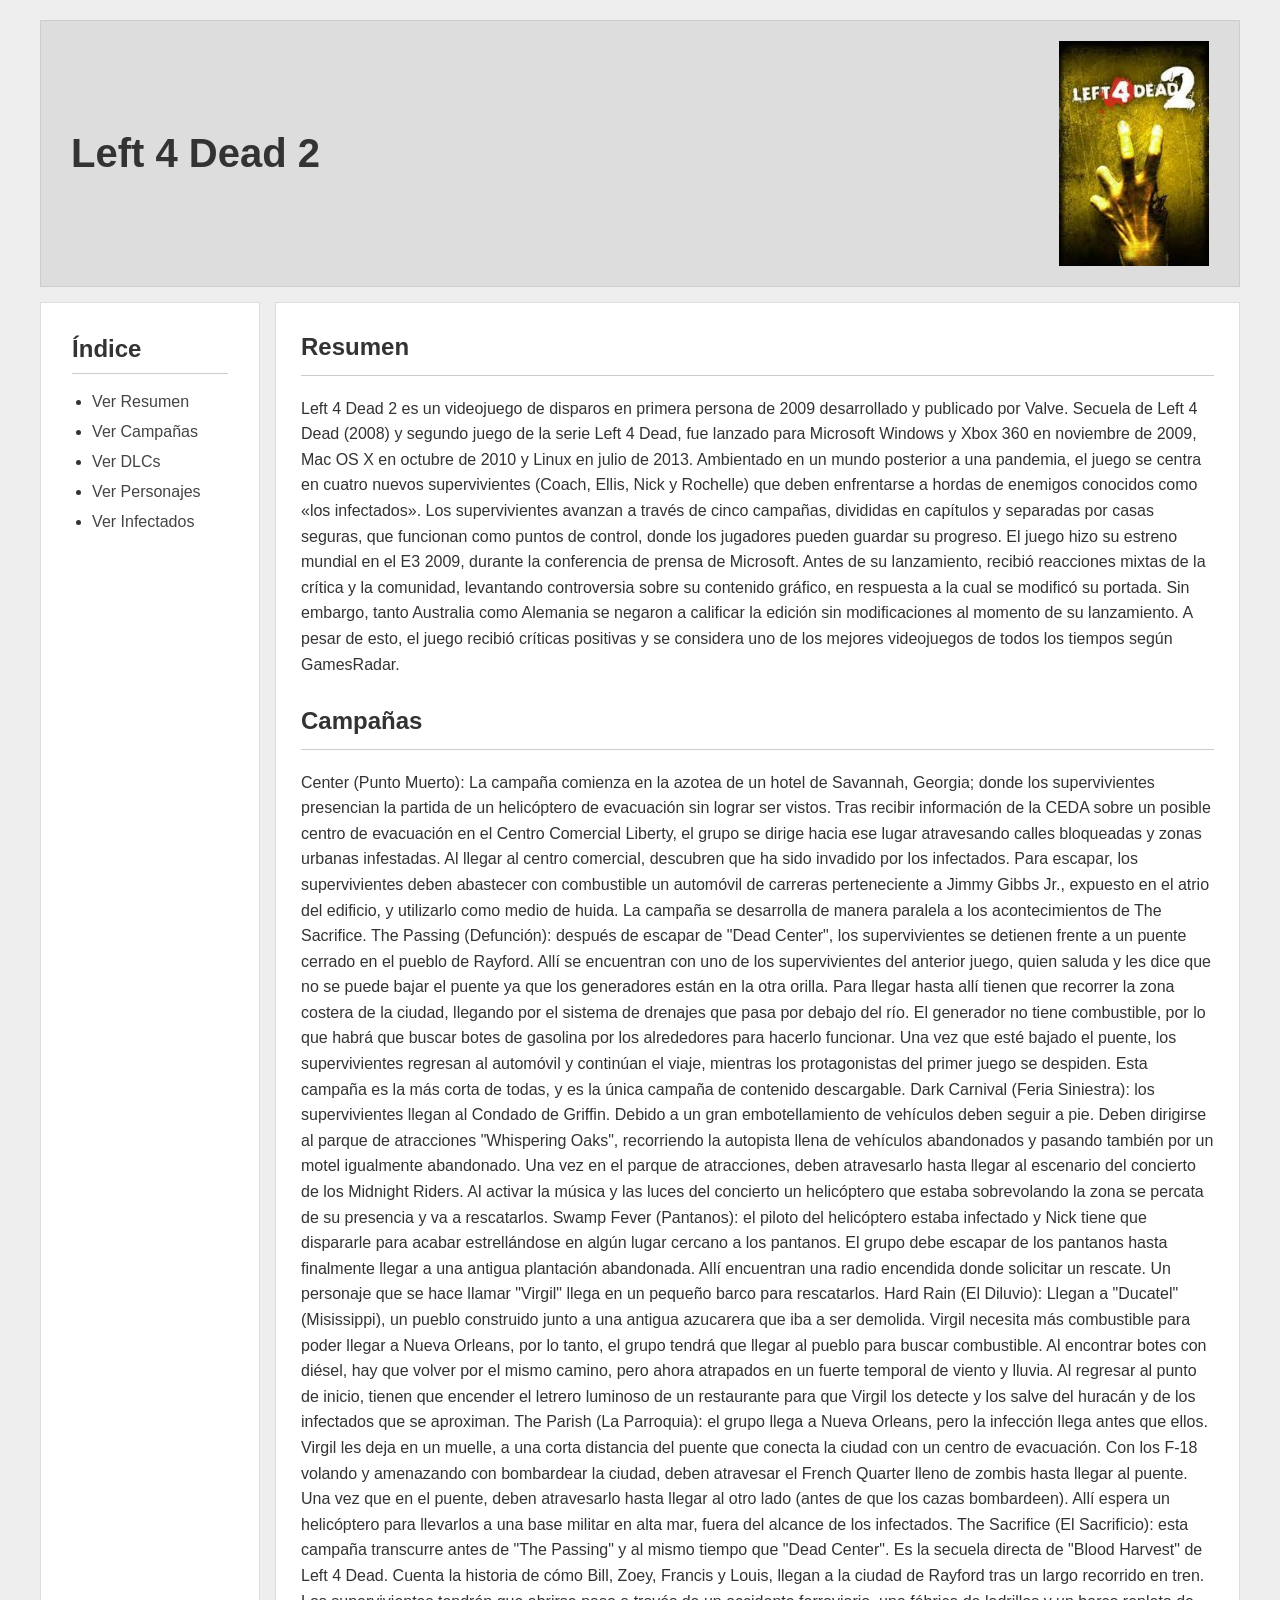
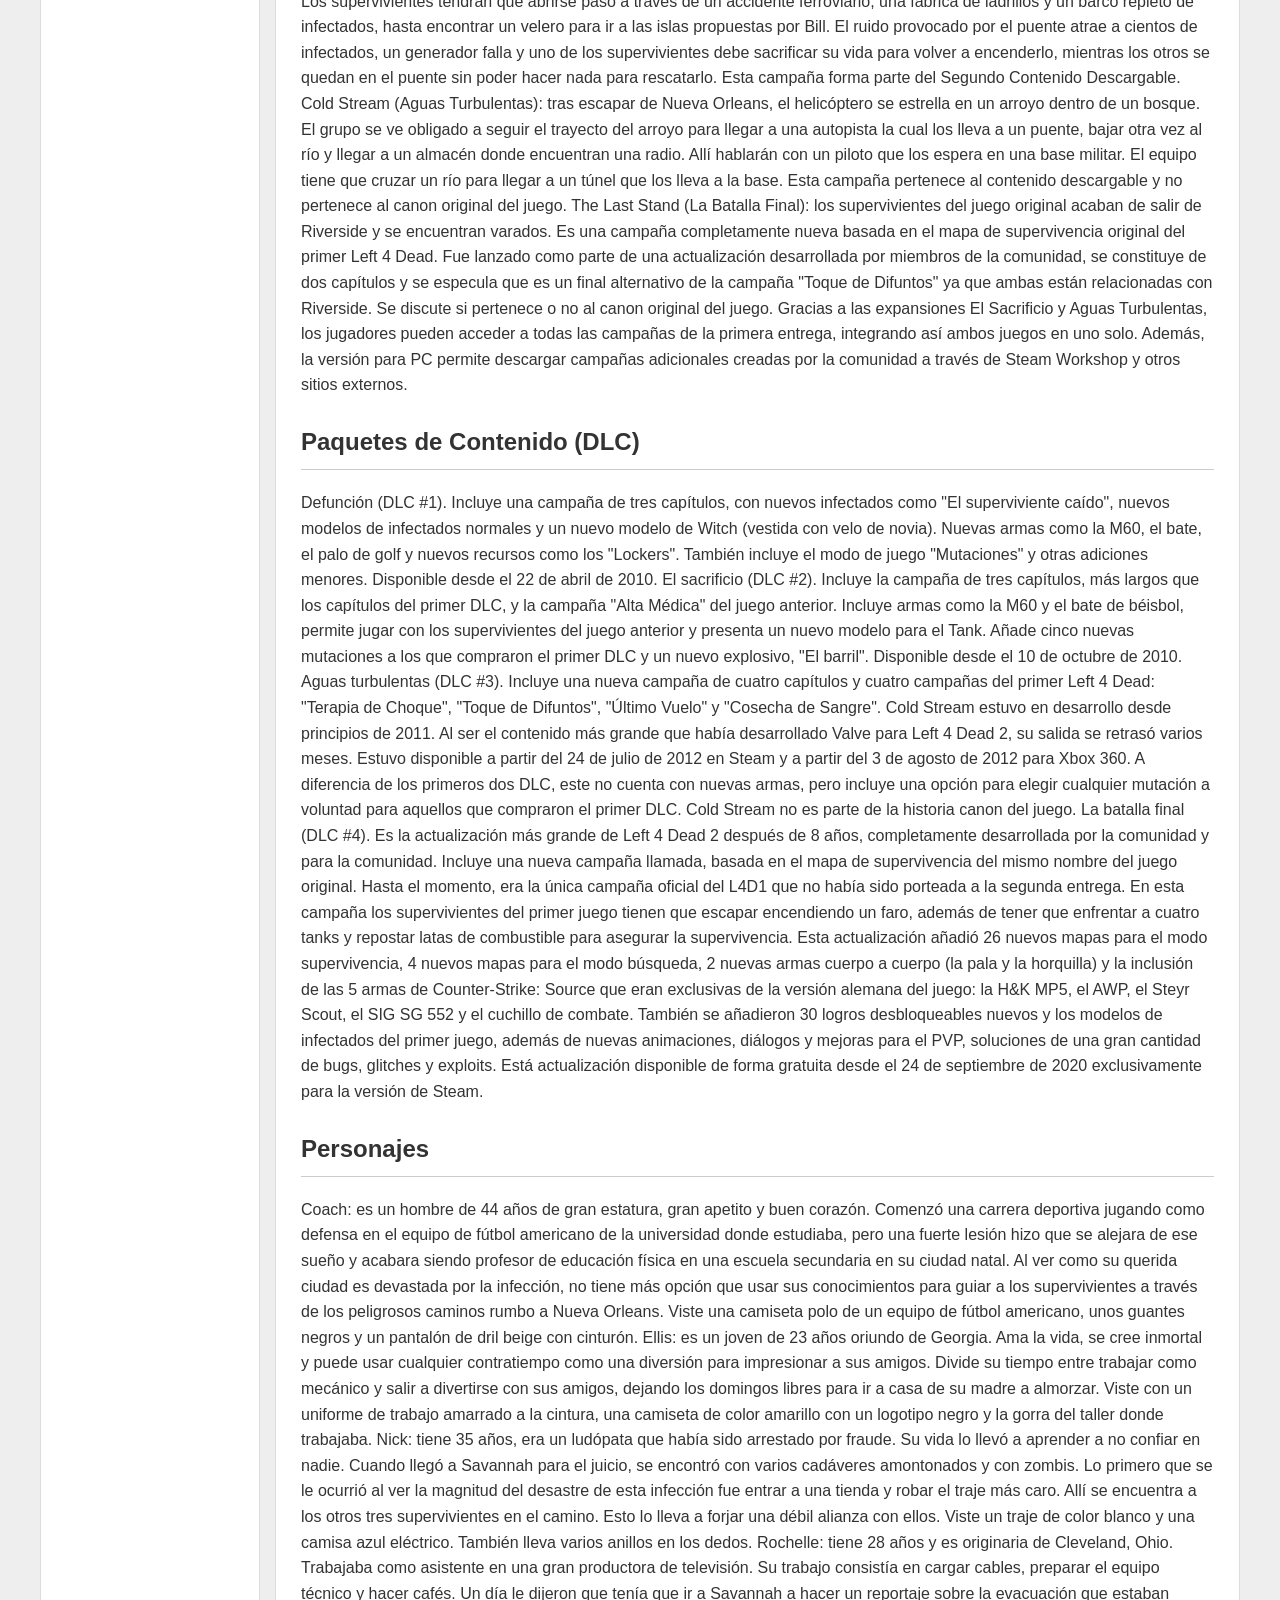
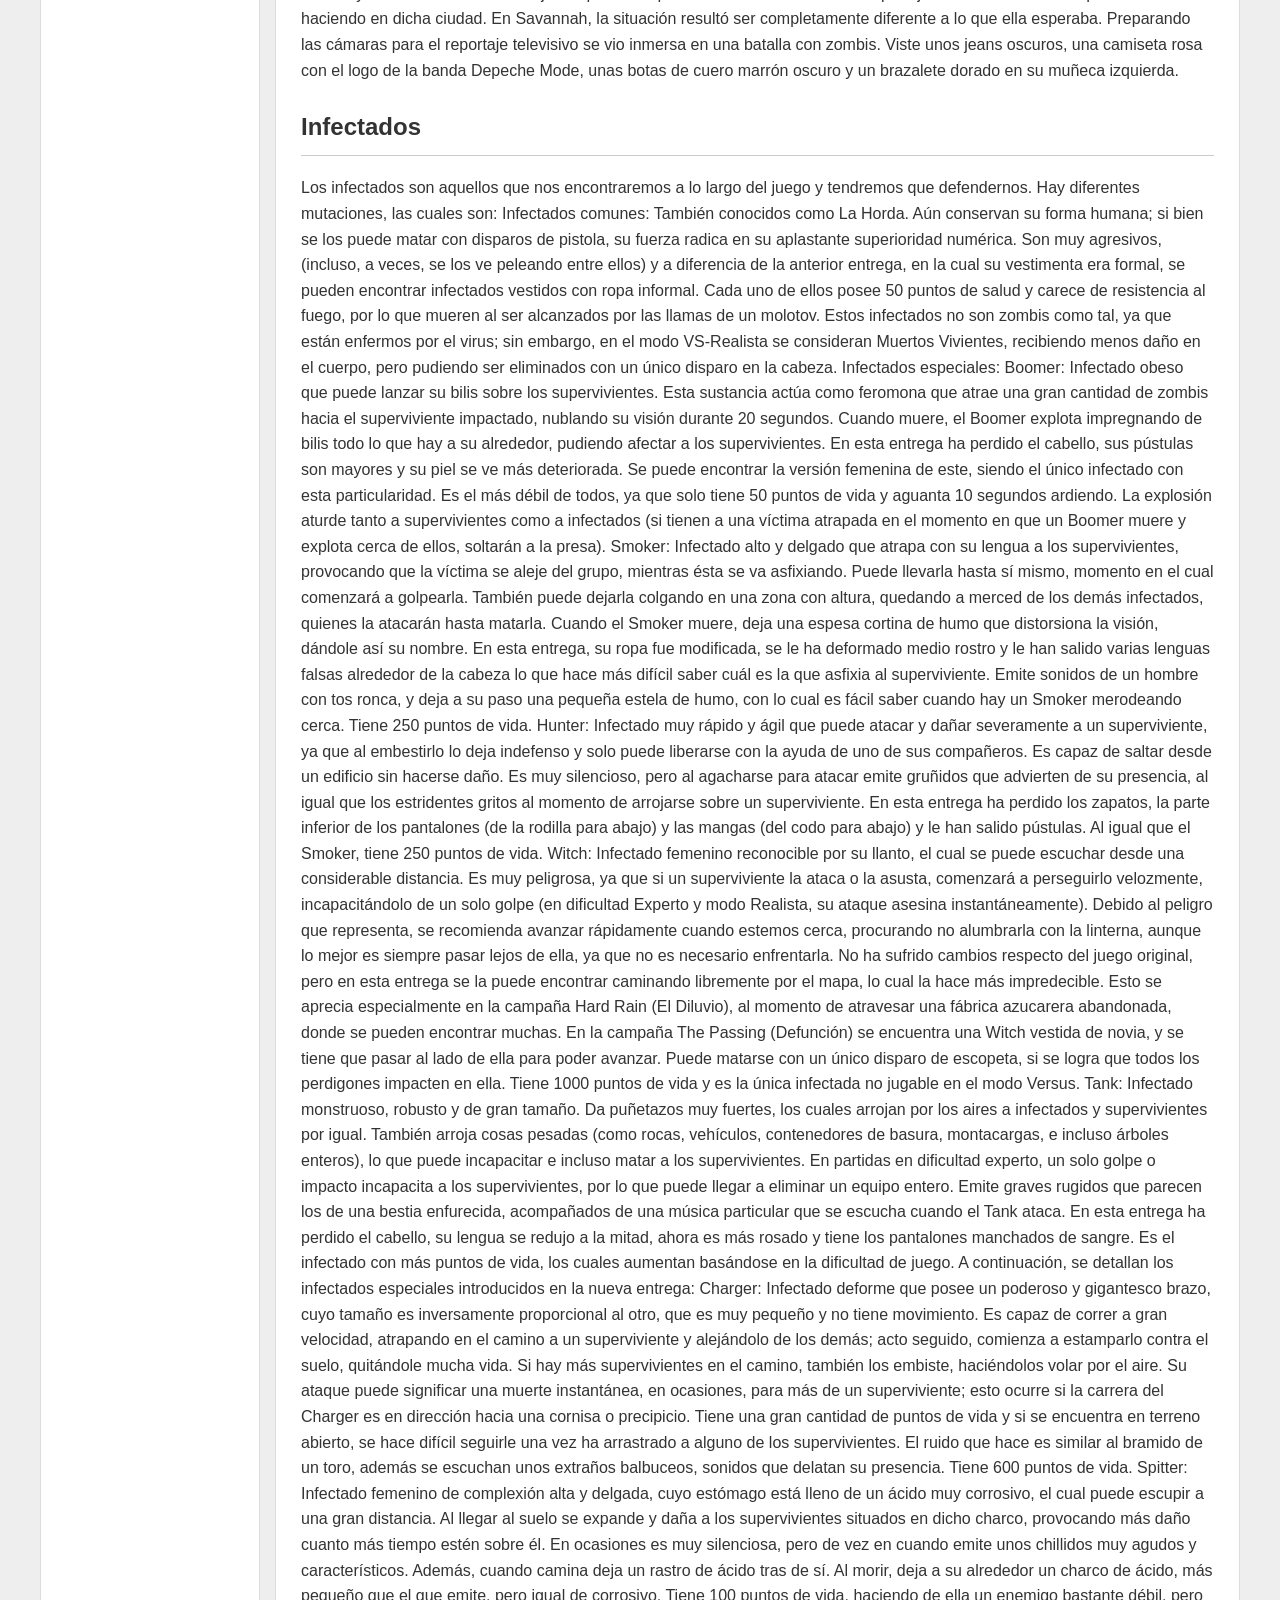
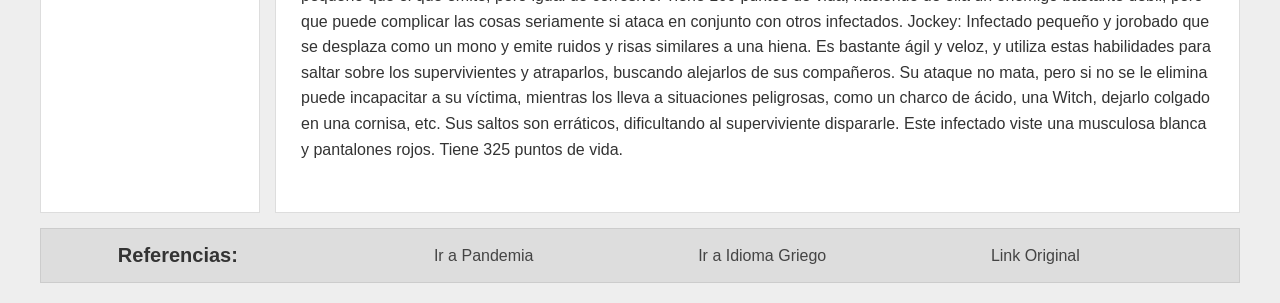
==== index.html @ ffda8390 "Correción de colores del fondo y la estructura de las carpetas según la devolucion" ====
<!DOCTYPE html>

<head>
    <meta charset="UTF-8">
    <meta name="viewport" content="width=device-width, initial-scale=1.0">
    <title>Left 4 Dead 2</title>
    <link rel="stylesheet" href="./style.css">
</head>

<body>

    <div class="contenedor-wiki">

        <header>
            <h1>Left 4 Dead 2</h1>
            <img src="./img/ld2.jpg" class="imagen" alt="Logo de Left 4 Dead 2">
        </header>

        <aside>
            <h2>Índice</h2>

            <ul>
                <li><a href="#resumen">Ver Resumen</a></li>
                <li><a href="#campañas">Ver Campañas</a></li>
                <li><a href="#DLCs">Ver DLCs</a></li>
                <li><a href="#personajes">Ver Personajes</a></li>
                <li><a href="#infectados">Ver Infectados</a></li>
            </ul>
        </aside>

        <main>

            <h2 id="resumen">Resumen</h2>

            <p>
                Left 4 Dead 2 es un videojuego de disparos en primera persona de 2009 desarrollado y publicado por Valve.
                Secuela de Left 4 Dead (2008) y segundo juego de la serie Left 4 Dead, fue lanzado para Microsoft
                Windows y Xbox 360 en noviembre de 2009, Mac OS X en octubre de 2010 y Linux en julio de 2013.
                Ambientado en un mundo posterior a una pandemia, el juego se centra en cuatro nuevos supervivientes
                (Coach, Ellis, Nick y Rochelle) que deben enfrentarse a hordas de enemigos conocidos como «los
                infectados». Los supervivientes avanzan a través de cinco campañas, divididas en capítulos y separadas
                por casas seguras, que funcionan como puntos de control, donde los jugadores pueden guardar su progreso.
                El juego hizo su estreno mundial en el E3 2009, durante la conferencia de prensa de Microsoft. Antes de
                su lanzamiento, recibió reacciones mixtas de la crítica y la comunidad, levantando controversia sobre su
                contenido gráfico, en respuesta a la cual se modificó su portada. Sin embargo, tanto Australia como
                Alemania se negaron a calificar la edición sin modificaciones al momento de su lanzamiento. A pesar de
                esto, el juego recibió críticas positivas y se considera uno de los mejores videojuegos de todos los
                tiempos según GamesRadar.
            </p>

            <h2 id="campañas">Campañas</h2>

            <p>
                Center (Punto Muerto): La campaña comienza en la azotea de un hotel de Savannah, Georgia; donde los
                supervivientes presencian la partida de un helicóptero de evacuación sin lograr ser vistos. Tras recibir
                información de la CEDA sobre un posible centro de evacuación en el Centro Comercial Liberty, el grupo se
                dirige hacia ese lugar atravesando calles bloqueadas y zonas urbanas infestadas. Al llegar al centro
                comercial, descubren que ha sido invadido por los infectados. Para escapar, los supervivientes deben
                abastecer con combustible un automóvil de carreras perteneciente a Jimmy Gibbs Jr., expuesto en el atrio
                del edificio, y utilizarlo como medio de huida. La campaña se desarrolla de manera paralela a los
                acontecimientos de The Sacrifice.

                The Passing (Defunción): después de escapar de "Dead Center", los supervivientes se detienen frente a un
                puente cerrado en el pueblo de Rayford. Allí se encuentran con uno de los supervivientes del anterior
                juego, quien saluda y les dice que no se puede bajar el puente ya que los generadores están en la otra
                orilla. Para llegar hasta allí tienen que recorrer la zona costera de la ciudad, llegando por el sistema
                de drenajes que pasa por debajo del río. El generador no tiene combustible, por lo que habrá que buscar
                botes de gasolina por los alrededores para hacerlo funcionar. Una vez que esté bajado el puente, los
                supervivientes regresan al automóvil y continúan el viaje, mientras los protagonistas del primer juego se
                despiden. Esta campaña es la más corta de todas, y es la única campaña de contenido descargable.

                Dark Carnival (Feria Siniestra): los supervivientes llegan al Condado de Griffin. Debido a un gran
                embotellamiento de vehículos deben seguir a pie. Deben dirigirse al parque de atracciones "Whispering
                Oaks", recorriendo la autopista llena de vehículos abandonados y pasando también por un motel igualmente
                abandonado. Una vez en el parque de atracciones, deben atravesarlo hasta llegar al escenario del
                concierto de los Midnight Riders. Al activar la música y las luces del concierto un helicóptero que estaba
                sobrevolando la zona se percata de su presencia y va a rescatarlos.

                Swamp Fever (Pantanos): el piloto del helicóptero estaba infectado y Nick tiene que dispararle para
                acabar estrellándose en algún lugar cercano a los pantanos. El grupo debe escapar de los pantanos hasta
                finalmente llegar a una antigua plantación abandonada. Allí encuentran una radio encendida donde solicitar
                un rescate. Un personaje que se hace llamar "Virgil" llega en un pequeño barco para rescatarlos.

                Hard Rain (El Diluvio): Llegan a "Ducatel" (Misissippi), un pueblo construido junto a una antigua
                azucarera que iba a ser demolida. Virgil necesita más combustible para poder llegar a Nueva Orleans,
                por lo tanto, el grupo tendrá que llegar al pueblo para buscar combustible. Al encontrar botes con diésel,
                hay que volver por el mismo camino, pero ahora atrapados en un fuerte temporal de viento y lluvia. Al
                regresar al punto de inicio, tienen que encender el letrero luminoso de un restaurante para que Virgil los
                detecte y los salve del huracán y de los infectados que se aproximan.

                The Parish (La Parroquia): el grupo llega a Nueva Orleans, pero la infección llega antes que ellos.
                Virgil les deja en un muelle, a una corta distancia del puente que conecta la ciudad con un centro de
                evacuación. Con los F-18 volando y amenazando con bombardear la ciudad, deben atravesar el French Quarter
                lleno de zombis hasta llegar al puente. Una vez que en el puente, deben atravesarlo hasta llegar al otro
                lado (antes de que los cazas bombardeen). Allí espera un helicóptero para llevarlos a una base militar en
                alta mar, fuera del alcance de los infectados.

                The Sacrifice (El Sacrificio): esta campaña transcurre antes de "The Passing" y al mismo tiempo que
                "Dead Center". Es la secuela directa de "Blood Harvest" de Left 4 Dead. Cuenta la historia de cómo Bill,
                Zoey, Francis y Louis, llegan a la ciudad de Rayford tras un largo recorrido en tren. Los supervivientes
                tendrán que abrirse paso a través de un accidente ferroviario, una fábrica de ladrillos y un barco repleto
                de infectados, hasta encontrar un velero para ir a las islas propuestas por Bill. El ruido provocado por
                el puente atrae a cientos de infectados, un generador falla y uno de los supervivientes debe sacrificar su
                vida para volver a encenderlo, mientras los otros se quedan en el puente sin poder hacer nada para
                rescatarlo. Esta campaña forma parte del Segundo Contenido Descargable.

                Cold Stream (Aguas Turbulentas): tras escapar de Nueva Orleans, el helicóptero se estrella en un arroyo
                dentro de un bosque. El grupo se ve obligado a seguir el trayecto del arroyo para llegar a una autopista
                la cual los lleva a un puente, bajar otra vez al río y llegar a un almacén donde encuentran una radio.
                Allí hablarán con un piloto que los espera en una base militar. El equipo tiene que cruzar un río para
                llegar a un túnel que los lleva a la base. Esta campaña pertenece al contenido descargable y no pertenece
                al canon original del juego.

                The Last Stand (La Batalla Final): los supervivientes del juego original acaban de salir de Riverside y
                se encuentran varados. Es una campaña completamente nueva basada en el mapa de supervivencia original del
                primer Left 4 Dead. Fue lanzado como parte de una actualización desarrollada por miembros de la comunidad,
                se constituye de dos capítulos y se especula que es un final alternativo de la campaña "Toque de Difuntos"
                ya que ambas están relacionadas con Riverside. Se discute si pertenece o no al canon original del juego.

                Gracias a las expansiones El Sacrificio y Aguas Turbulentas, los jugadores pueden acceder a todas las
                campañas de la primera entrega, integrando así ambos juegos en uno solo. Además, la versión para PC
                permite descargar campañas adicionales creadas por la comunidad a través de Steam Workshop y otros sitios
                externos.
            </p>

            <h2 id="DLCs">Paquetes de Contenido (DLC)</h2>

            <p>
                Defunción (DLC #1). Incluye una campaña de tres capítulos, con nuevos infectados como "El superviviente
                caído", nuevos modelos de infectados normales y un nuevo modelo de Witch (vestida con velo de novia).
                Nuevas armas como la M60, el bate, el palo de golf y nuevos recursos como los "Lockers". También incluye
                el modo de juego "Mutaciones" y otras adiciones menores. Disponible desde el 22 de abril de 2010.

                El sacrificio (DLC #2). Incluye la campaña de tres capítulos, más largos que los capítulos del primer
                DLC, y la campaña "Alta Médica" del juego anterior. Incluye armas como la M60 y el bate de béisbol,
                permite jugar con los supervivientes del juego anterior y presenta un nuevo modelo para el Tank. Añade
                cinco nuevas mutaciones a los que compraron el primer DLC y un nuevo explosivo, "El barril". Disponible
                desde el 10 de octubre de 2010.

                Aguas turbulentas (DLC #3). Incluye una nueva campaña de cuatro capítulos y cuatro campañas del primer
                Left 4 Dead: "Terapia de Choque", "Toque de Difuntos", "Último Vuelo" y "Cosecha de Sangre". Cold Stream
                estuvo en desarrollo desde principios de 2011. Al ser el contenido más grande que había desarrollado
                Valve para Left 4 Dead 2, su salida se retrasó varios meses. Estuvo disponible a partir del 24 de julio
                de 2012 en Steam y a partir del 3 de agosto de 2012 para Xbox 360. A diferencia de los primeros dos DLC,
                este no cuenta con nuevas armas, pero incluye una opción para elegir cualquier mutación a voluntad para
                aquellos que compraron el primer DLC. Cold Stream no es parte de la historia canon del juego.

                La batalla final (DLC #4). Es la actualización más grande de Left 4 Dead 2 después de 8 años,
                completamente desarrollada por la comunidad y para la comunidad. Incluye una nueva campaña llamada,
                basada en el mapa de supervivencia del mismo nombre del juego original. Hasta el momento, era la única
                campaña oficial del L4D1 que no había sido porteada a la segunda entrega. En esta campaña los
                supervivientes del primer juego tienen que escapar encendiendo un faro, además de tener que enfrentar a
                cuatro tanks y repostar latas de combustible para asegurar la supervivencia. Esta actualización añadió
                26 nuevos mapas para el modo supervivencia, 4 nuevos mapas para el modo búsqueda, 2 nuevas armas cuerpo a
                cuerpo (la pala y la horquilla) y la inclusión de las 5 armas de Counter-Strike: Source que eran
                exclusivas de la versión alemana del juego: la H&K MP5, el AWP, el Steyr Scout, el SIG SG 552 y el cuchillo
                de combate. También se añadieron 30 logros desbloqueables nuevos y los modelos de infectados del primer
                juego, además de nuevas animaciones, diálogos y mejoras para el PVP, soluciones de una gran cantidad de
                bugs, glitches y exploits. Está actualización disponible de forma gratuita desde el 24 de septiembre de
                2020 exclusivamente para la versión de Steam.
            </p>

            <h2 id="personajes">Personajes</h2>

            <p>
                Coach: es un hombre de 44 años de gran estatura, gran apetito y buen corazón. Comenzó una carrera
                deportiva jugando como defensa en el equipo de fútbol americano de la universidad donde estudiaba, pero
                una fuerte lesión hizo que se alejara de ese sueño y acabara siendo profesor de educación física en una
                escuela secundaria en su ciudad natal. Al ver como su querida ciudad es devastada por la infección, no
                tiene más opción que usar sus conocimientos para guiar a los supervivientes a través de los peligrosos
                caminos rumbo a Nueva Orleans. Viste una camiseta polo de un equipo de fútbol americano, unos guantes
                negros y un pantalón de dril beige con cinturón.

                Ellis: es un joven de 23 años oriundo de Georgia. Ama la vida, se cree inmortal y puede usar cualquier
                contratiempo como una diversión para impresionar a sus amigos. Divide su tiempo entre trabajar como
                mecánico y salir a divertirse con sus amigos, dejando los domingos libres para ir a casa de su madre a
                almorzar. Viste con un uniforme de trabajo amarrado a la cintura, una camiseta de color amarillo con un
                logotipo negro y la gorra del taller donde trabajaba.

                Nick: tiene 35 años, era un ludópata que había sido arrestado por fraude. Su vida lo llevó a aprender a
                no confiar en nadie. Cuando llegó a Savannah para el juicio, se encontró con varios cadáveres amontonados
                y con zombis. Lo primero que se le ocurrió al ver la magnitud del desastre de esta infección fue entrar a
                una tienda y robar el traje más caro. Allí se encuentra a los otros tres supervivientes en el camino. Esto
                lo lleva a forjar una débil alianza con ellos. Viste un traje de color blanco y una camisa azul eléctrico.
                También lleva varios anillos en los dedos.

                Rochelle: tiene 28 años y es originaria de Cleveland, Ohio. Trabajaba como asistente en una gran productora
                de televisión. Su trabajo consistía en cargar cables, preparar el equipo técnico y hacer cafés. Un día le
                dijeron que tenía que ir a Savannah a hacer un reportaje sobre la evacuación que estaban haciendo en dicha
                ciudad. En Savannah, la situación resultó ser completamente diferente a lo que ella esperaba. Preparando
                las cámaras para el reportaje televisivo se vio inmersa en una batalla con zombis. Viste unos jeans oscuros,
                una camiseta rosa con el logo de la banda Depeche Mode, unas botas de cuero marrón oscuro y un brazalete
                dorado en su muñeca izquierda.
            </p>

            <h2 id="infectados">Infectados</h2>

            <p>
                Los infectados son aquellos que nos encontraremos a lo largo del juego y tendremos que defendernos. Hay
                diferentes mutaciones, las cuales son:

                Infectados comunes: También conocidos como La Horda. Aún conservan su forma humana; si bien se los puede
                matar con disparos de pistola, su fuerza radica en su aplastante superioridad numérica. Son muy agresivos,
                (incluso, a veces, se los ve peleando entre ellos) y a diferencia de la anterior entrega, en la cual su
                vestimenta era formal, se pueden encontrar infectados vestidos con ropa informal. Cada uno de ellos posee
                50 puntos de salud y carece de resistencia al fuego, por lo que mueren al ser alcanzados por las llamas de
                un molotov. Estos infectados no son zombis como tal, ya que están enfermos por el virus; sin embargo, en el
                modo VS-Realista se consideran Muertos Vivientes, recibiendo menos daño en el cuerpo, pero pudiendo ser
                eliminados con un único disparo en la cabeza.

                Infectados especiales:

                Boomer: Infectado obeso que puede lanzar su bilis sobre los supervivientes. Esta sustancia actúa como
                feromona que atrae una gran cantidad de zombis hacia el superviviente impactado, nublando su visión durante
                20 segundos. Cuando muere, el Boomer explota impregnando de bilis todo lo que hay a su alrededor, pudiendo
                afectar a los supervivientes. En esta entrega ha perdido el cabello, sus pústulas son mayores y su piel se
                ve más deteriorada. Se puede encontrar la versión femenina de este, siendo el único infectado con esta
                particularidad. Es el más débil de todos, ya que solo tiene 50 puntos de vida y aguanta 10 segundos ardiendo.
                La explosión aturde tanto a supervivientes como a infectados (si tienen a una víctima atrapada en el momento
                en que un Boomer muere y explota cerca de ellos, soltarán a la presa).

                Smoker: Infectado alto y delgado que atrapa con su lengua a los supervivientes, provocando que la víctima
                se aleje del grupo, mientras ésta se va asfixiando. Puede llevarla hasta sí mismo, momento en el cual
                comenzará a golpearla. También puede dejarla colgando en una zona con altura, quedando a merced de los demás
                infectados, quienes la atacarán hasta matarla. Cuando el Smoker muere, deja una espesa cortina de humo que
                distorsiona la visión, dándole así su nombre. En esta entrega, su ropa fue modificada, se le ha deformado
                medio rostro y le han salido varias lenguas falsas alrededor de la cabeza lo que hace más difícil saber cuál
                es la que asfixia al superviviente. Emite sonidos de un hombre con tos ronca, y deja a su paso una pequeña
                estela de humo, con lo cual es fácil saber cuando hay un Smoker merodeando cerca. Tiene 250 puntos de vida.

                Hunter: Infectado muy rápido y ágil que puede atacar y dañar severamente a un superviviente, ya que al
                embestirlo lo deja indefenso y solo puede liberarse con la ayuda de uno de sus compañeros. Es capaz de saltar
                desde un edificio sin hacerse daño. Es muy silencioso, pero al agacharse para atacar emite gruñidos que
                advierten de su presencia, al igual que los estridentes gritos al momento de arrojarse sobre un superviviente.
                En esta entrega ha perdido los zapatos, la parte inferior de los pantalones (de la rodilla para abajo) y las
                mangas (del codo para abajo) y le han salido pústulas. Al igual que el Smoker, tiene 250 puntos de vida.

                Witch: Infectado femenino reconocible por su llanto, el cual se puede escuchar desde una considerable
                distancia. Es muy peligrosa, ya que si un superviviente la ataca o la asusta, comenzará a perseguirlo
                velozmente, incapacitándolo de un solo golpe (en dificultad Experto y modo Realista, su ataque asesina
                instantáneamente). Debido al peligro que representa, se recomienda avanzar rápidamente cuando estemos cerca,
                procurando no alumbrarla con la linterna, aunque lo mejor es siempre pasar lejos de ella, ya que no es
                necesario enfrentarla. No ha sufrido cambios respecto del juego original, pero en esta entrega se la puede
                encontrar caminando libremente por el mapa, lo cual la hace más impredecible. Esto se aprecia especialmente
                en la campaña Hard Rain (El Diluvio), al momento de atravesar una fábrica azucarera abandonada, donde se
                pueden encontrar muchas. En la campaña The Passing (Defunción) se encuentra una Witch vestida de novia, y se
                tiene que pasar al lado de ella para poder avanzar. Puede matarse con un único disparo de escopeta, si se logra
                que todos los perdigones impacten en ella. Tiene 1000 puntos de vida y es la única infectada no jugable en el
                modo Versus.

                Tank: Infectado monstruoso, robusto y de gran tamaño. Da puñetazos muy fuertes, los cuales arrojan por los
                aires a infectados y supervivientes por igual. También arroja cosas pesadas (como rocas, vehículos,
                contenedores de basura, montacargas, e incluso árboles enteros), lo que puede incapacitar e incluso matar a
                los supervivientes. En partidas en dificultad experto, un solo golpe o impacto incapacita a los
                supervivientes, por lo que puede llegar a eliminar un equipo entero. Emite graves rugidos que parecen los
                de una bestia enfurecida, acompañados de una música particular que se escucha cuando el Tank ataca.
                En esta entrega ha perdido el cabello, su lengua se redujo a la mitad, ahora es más rosado y tiene los
                pantalones manchados de sangre. Es el infectado con más puntos de vida, los cuales aumentan basándose en la
                dificultad de juego.

                A continuación, se detallan los infectados especiales introducidos en la nueva entrega:

                Charger: Infectado deforme que posee un poderoso y gigantesco brazo, cuyo tamaño es inversamente
                proporcional al otro, que es muy pequeño y no tiene movimiento. Es capaz de correr a gran velocidad,
                atrapando en el camino a un superviviente y alejándolo de los demás; acto seguido, comienza a estamparlo
                contra el suelo, quitándole mucha vida. Si hay más supervivientes en el camino, también los embiste,
                haciéndolos volar por el aire. Su ataque puede significar una muerte instantánea, en ocasiones, para más de
                un superviviente; esto ocurre si la carrera del Charger es en dirección hacia una cornisa o precipicio. Tiene
                una gran cantidad de puntos de vida y si se encuentra en terreno abierto, se hace difícil seguirle una vez ha
                arrastrado a alguno de los supervivientes. El ruido que hace es similar al bramido de un toro, además se
                escuchan unos extraños balbuceos, sonidos que delatan su presencia. Tiene 600 puntos de vida.

                Spitter: Infectado femenino de complexión alta y delgada, cuyo estómago está lleno de un ácido muy corrosivo,
                el cual puede escupir a una gran distancia. Al llegar al suelo se expande y daña a los supervivientes situados
                en dicho charco, provocando más daño cuanto más tiempo estén sobre él. En ocasiones es muy silenciosa, pero
                de vez en cuando emite unos chillidos muy agudos y característicos. Además, cuando camina deja un rastro de
                ácido tras de sí. Al morir, deja a su alrededor un charco de ácido, más pequeño que el que emite, pero igual de
                corrosivo. Tiene 100 puntos de vida, haciendo de ella un enemigo bastante débil, pero que puede complicar las
                cosas seriamente si ataca en conjunto con otros infectados.

                Jockey: Infectado pequeño y jorobado que se desplaza como un mono y emite ruidos y risas similares a una
                hiena. Es bastante ágil y veloz, y utiliza estas habilidades para saltar sobre los supervivientes y atraparlos,
                buscando alejarlos de sus compañeros. Su ataque no mata, pero si no se le elimina puede incapacitar a su
                víctima, mientras los lleva a situaciones peligrosas, como un charco de ácido, una Witch, dejarlo colgado en
                una cornisa, etc. Sus saltos son erráticos, dificultando al superviviente dispararle. Este infectado viste una
                musculosa blanca y pantalones rojos. Tiene 325 puntos de vida.
            </p>

        </main>

        <footer>
            <h2>Referencias:</h2>

            <ul>
                <li><a href="./tema2.html">Ir a Pandemia</a></li>
                <li><a href="./tema3.html">Ir a Idioma Griego</a></li>
                <li>
                    <a href="https://es.wikipedia.org/wiki/Left_4_Dead_2">
                        Link Original
                    </a>
                </li>
            </ul>
        </footer>

    </div>

</body>

</html>
---- style.css ----
body {
    margin: 0;
    padding: 20px;
    font-family: sans-serif;
    color: #333333;
    background-color: #eeeeee;
}



.contenedor-wiki {
    display: grid;

    grid-template-columns: 220px 1fr;
    grid-template-rows: auto 1fr auto;

    grid-template-areas:
        "header header"
        "indice articulo"
        "footer footer";

    gap: 15px;

    max-width: 1200px;
    margin: 0 auto;
}



header {
    grid-area: header;

    display: flex;
    justify-content: space-between;
    align-items: center;

    padding: 20px 30px;

    background-color: #dddddd;
    border: 1px solid #cccccc;
}

header h1 {
    margin: 0;
    font-size: 40px;
    color: #333333;
}

.imagen {
    max-width: 150px;
    height: auto;
}



aside {
    grid-area: indice;

    padding: 31.1px;

    background-color: #ffffff;
    border: 1px solid #dddddd;
}

aside h2 {
    margin-top: 0;
    padding-bottom: 10px;
    border-bottom: 1px solid #cccccc;
}

aside ul {
    margin: 0;
    padding-left: 20px;
}

aside li {
    margin-bottom: 12px;
}

aside a {
    color: #444444;
    text-decoration: none;
}

aside a:hover {
    text-decoration: underline;
}



main {
    grid-area: articulo;

    padding: 25px;

    background-color: #ffffff;
    border: 1px solid #dddddd;

    line-height: 1.6;
}

main h2 {
    margin-top: 0;
    padding-bottom: 8px;

    border-bottom: 1px solid #cccccc;

    color: #333333;
}

main p {
    margin-bottom: 25px;
}



footer {
    grid-area: footer;

    display: flex;
    justify-content: space-around;
    align-items: center;

    padding: 15px 20px;

    background-color: #dddddd;
    border: 1px solid #cccccc;
}

footer h2 {
    margin: 0;
    font-size: 20px;
}

footer ul {
    display: flex;

    justify-content: space-around;
    align-items: center;

    width: 70%;

    margin: 0;
    padding: 0;

    list-style: none;
}

footer a {
    color: #444444;
    text-decoration: none;
}

footer a:hover {
    text-decoration: underline;
}
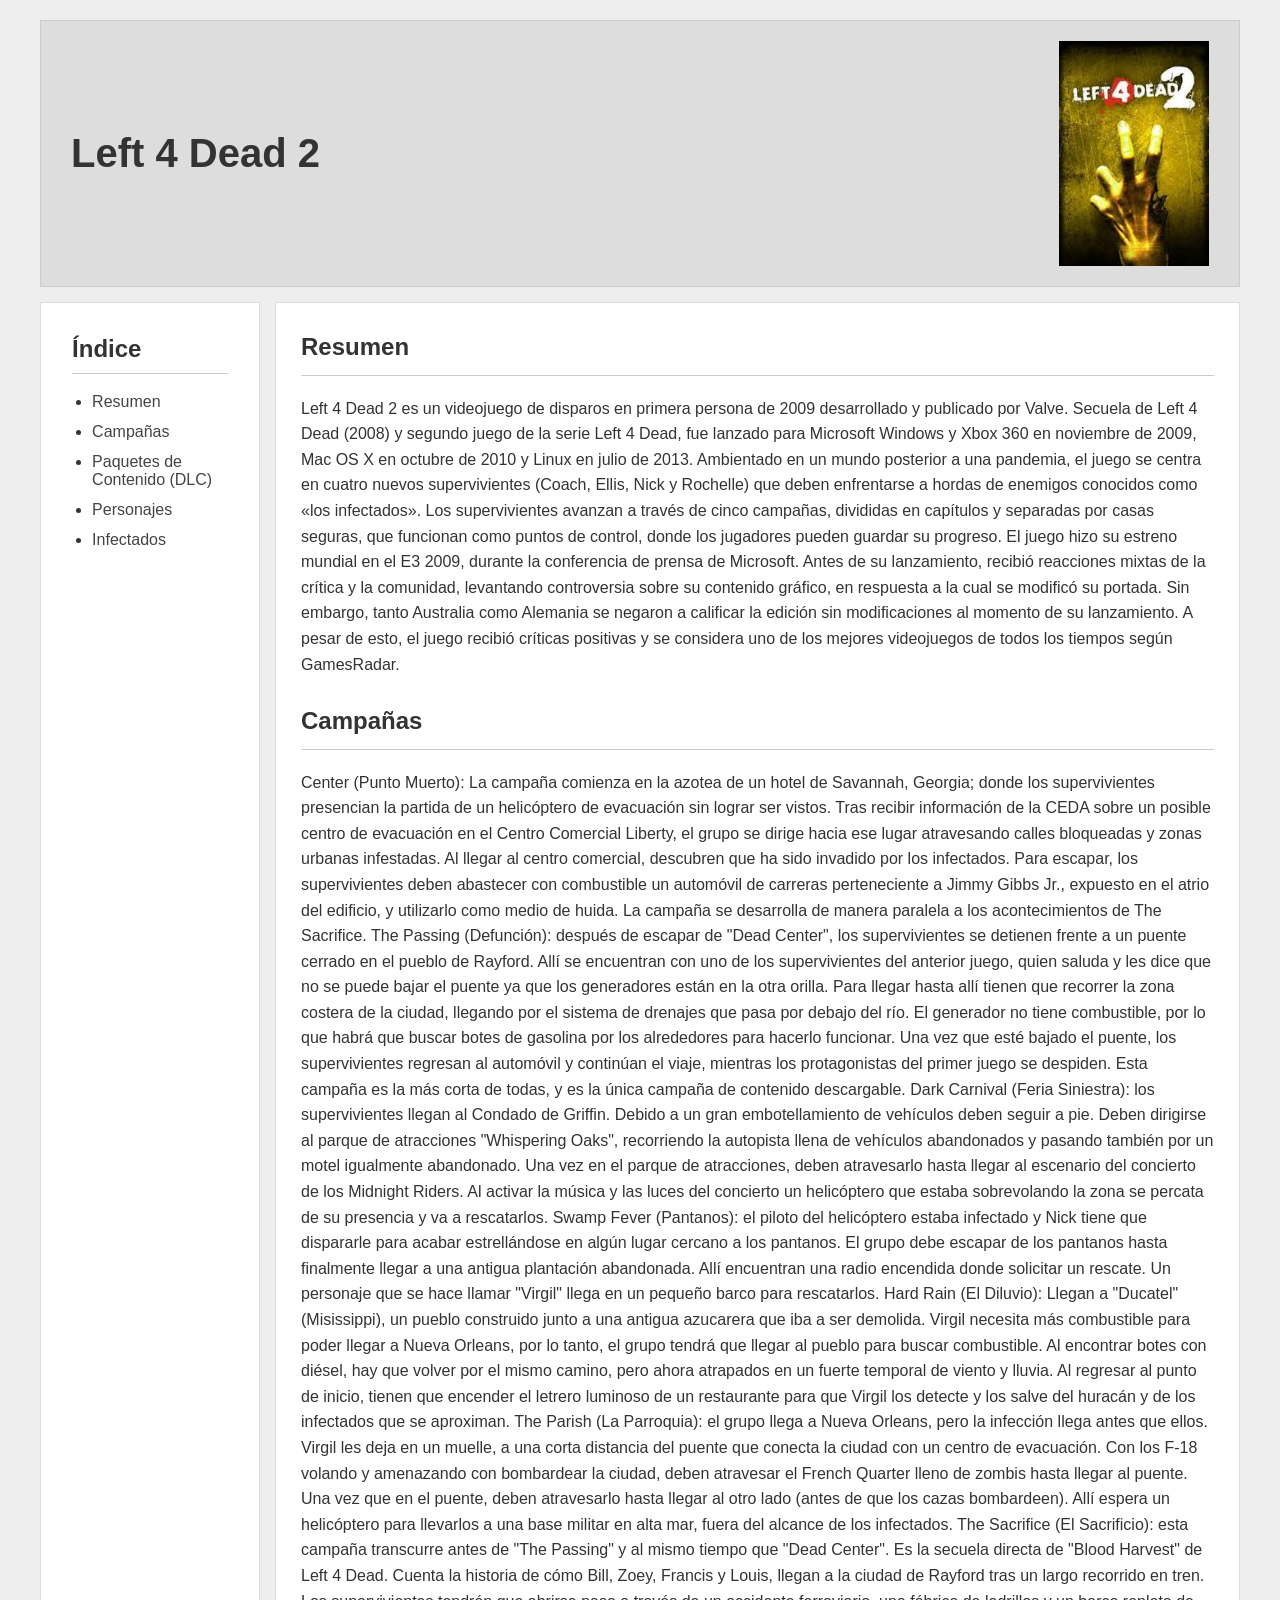
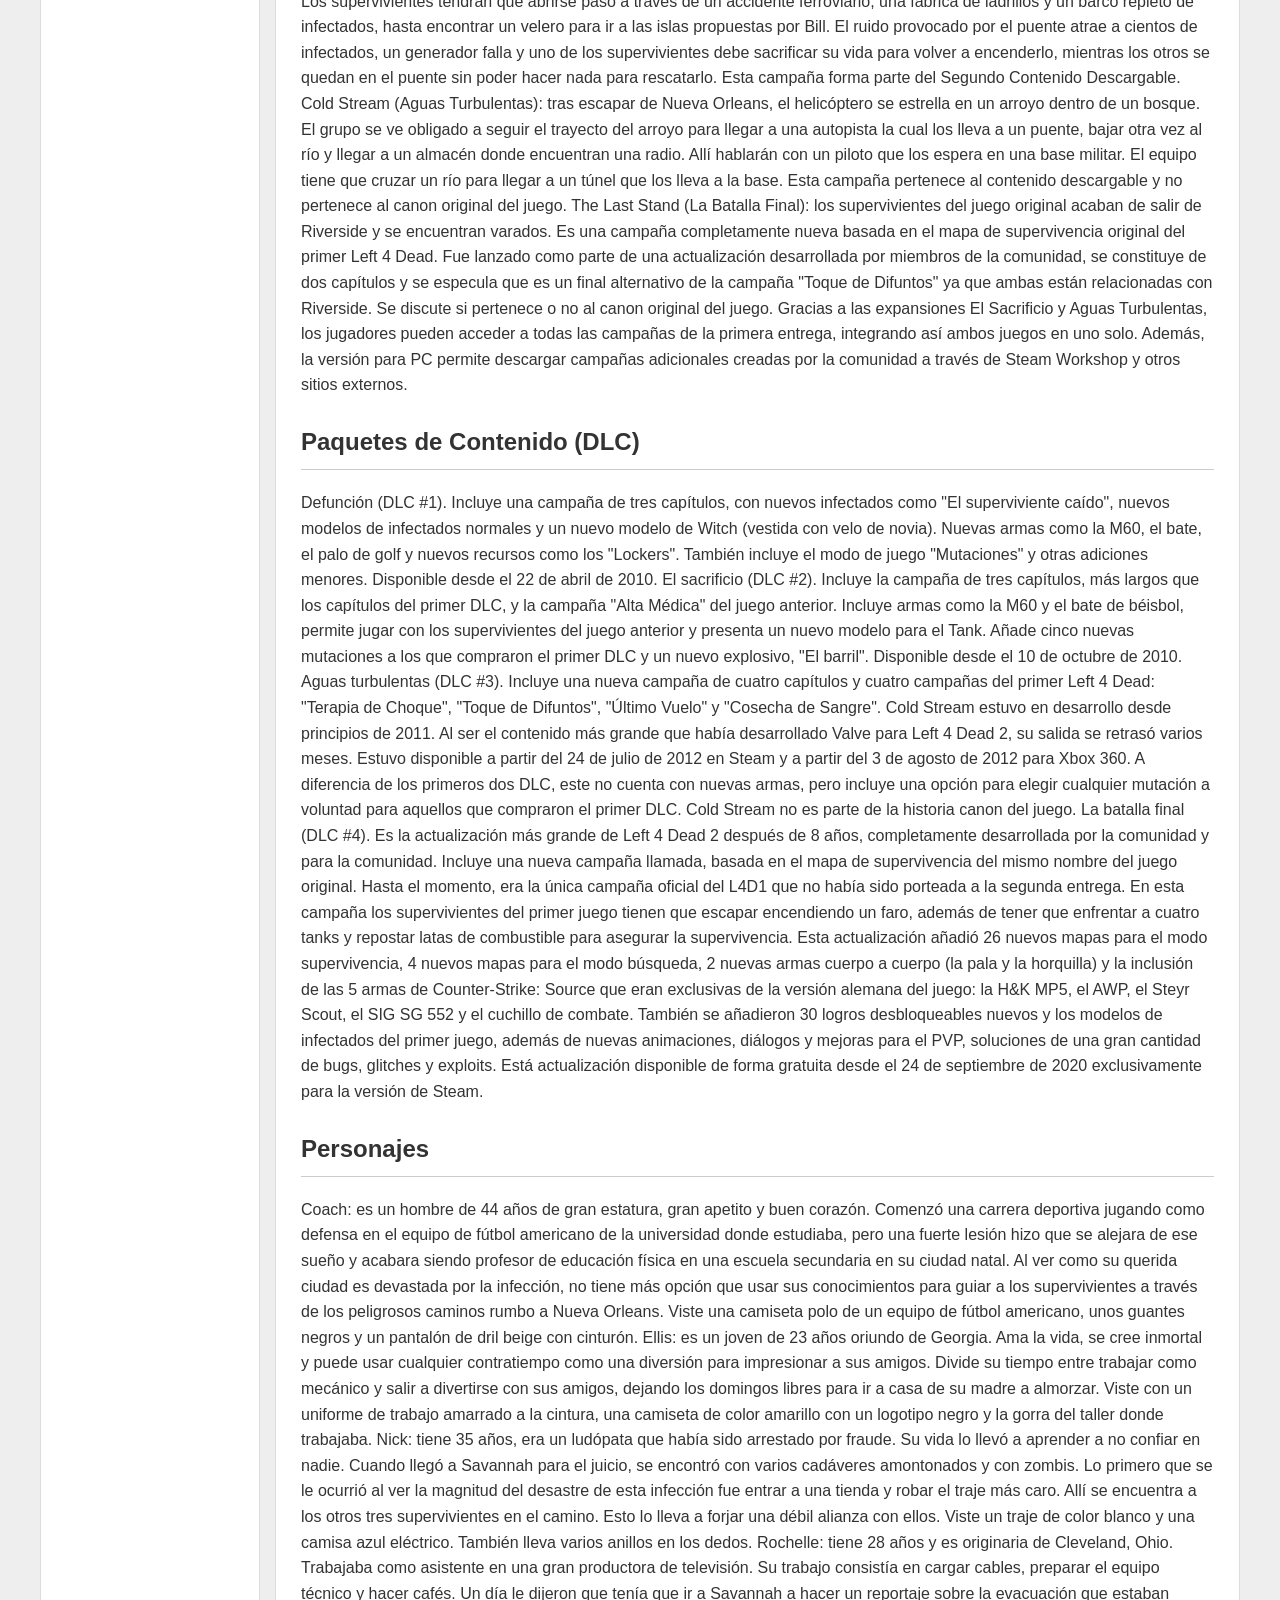
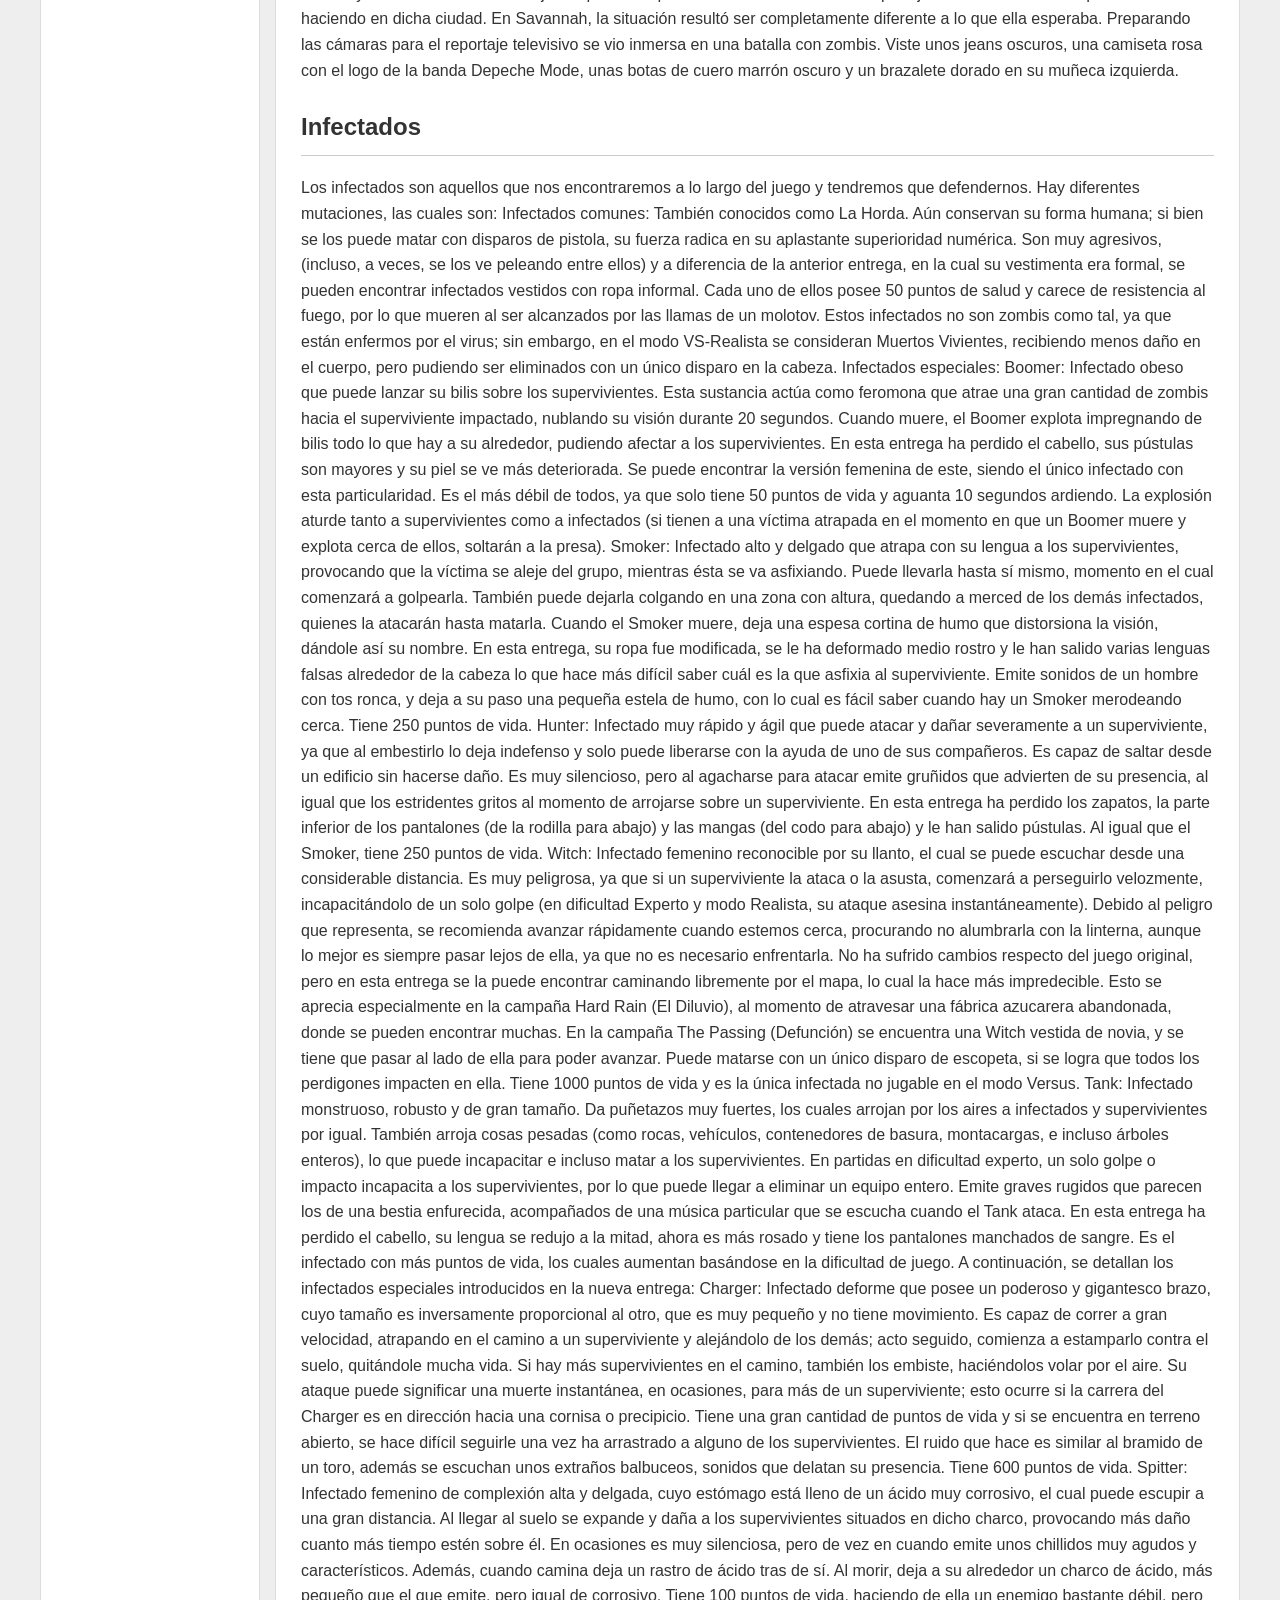
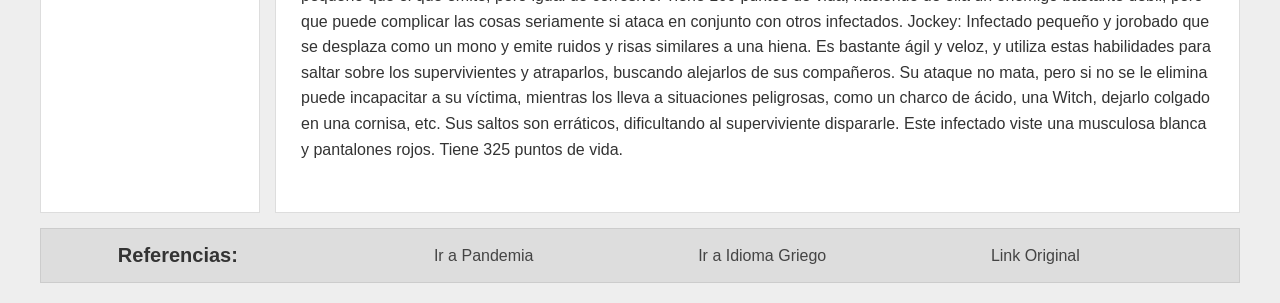
==== commit 64684bce: "agrego el indice automatico" ====
--- a/index.html
+++ b/index.html
@@ -5,6 +5,7 @@
     <meta name="viewport" content="width=device-width, initial-scale=1.0">
     <title>Left 4 Dead 2</title>
     <link rel="stylesheet" href="./style.css">
+    <script src="./main.js" defer></script>
 </head>
 
 <body>
@@ -19,17 +20,12 @@
         <aside>
             <h2>Índice</h2>
 
-            <ul>
-                <li><a href="#resumen">Ver Resumen</a></li>
-                <li><a href="#campañas">Ver Campañas</a></li>
-                <li><a href="#DLCs">Ver DLCs</a></li>
-                <li><a href="#personajes">Ver Personajes</a></li>
-                <li><a href="#infectados">Ver Infectados</a></li>
+            <ul id="lista-indice">
             </ul>
         </aside>
 
         <main>
-
+            <section> 
             <h2 id="resumen">Resumen</h2>
 
             <p>
@@ -47,7 +43,9 @@
                 esto, el juego recibió críticas positivas y se considera uno de los mejores videojuegos de todos los
                 tiempos según GamesRadar.
             </p>
-
+            </section>
+
+            <section> 
             <h2 id="campañas">Campañas</h2>
 
             <p>
@@ -122,7 +120,9 @@
                 permite descargar campañas adicionales creadas por la comunidad a través de Steam Workshop y otros sitios
                 externos.
             </p>
-
+            </section> 
+
+            <section> 
             <h2 id="DLCs">Paquetes de Contenido (DLC)</h2>
 
             <p>
@@ -159,7 +159,9 @@
                 bugs, glitches y exploits. Está actualización disponible de forma gratuita desde el 24 de septiembre de
                 2020 exclusivamente para la versión de Steam.
             </p>
-
+            </section>
+            
+            <section> 
             <h2 id="personajes">Personajes</h2>
 
             <p>
@@ -192,7 +194,9 @@
                 una camiseta rosa con el logo de la banda Depeche Mode, unas botas de cuero marrón oscuro y un brazalete
                 dorado en su muñeca izquierda.
             </p>
-
+            </section>
+
+            <section> 
             <h2 id="infectados">Infectados</h2>
 
             <p>
@@ -285,7 +289,8 @@
                 una cornisa, etc. Sus saltos son erráticos, dificultando al superviviente dispararle. Este infectado viste una
                 musculosa blanca y pantalones rojos. Tiene 325 puntos de vida.
             </p>
-
+            </section>
+            
         </main>
 
         <footer>
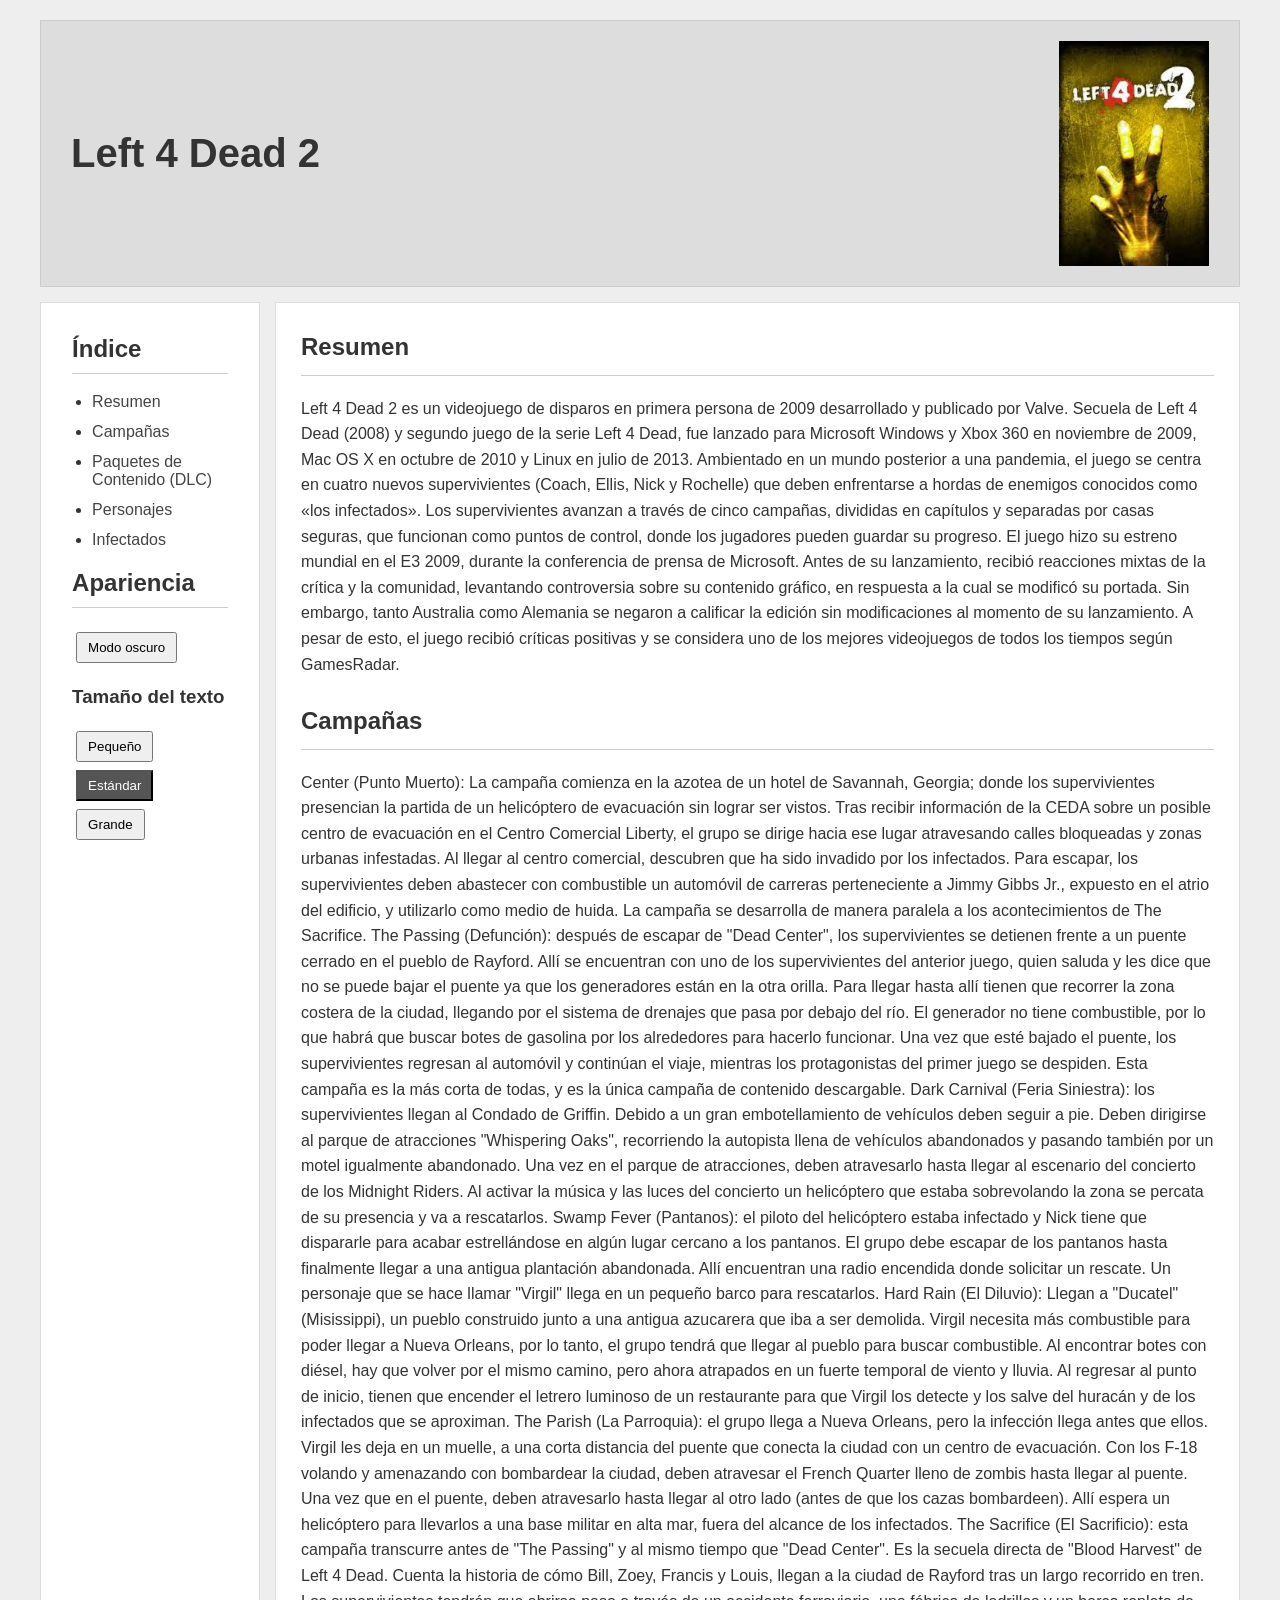
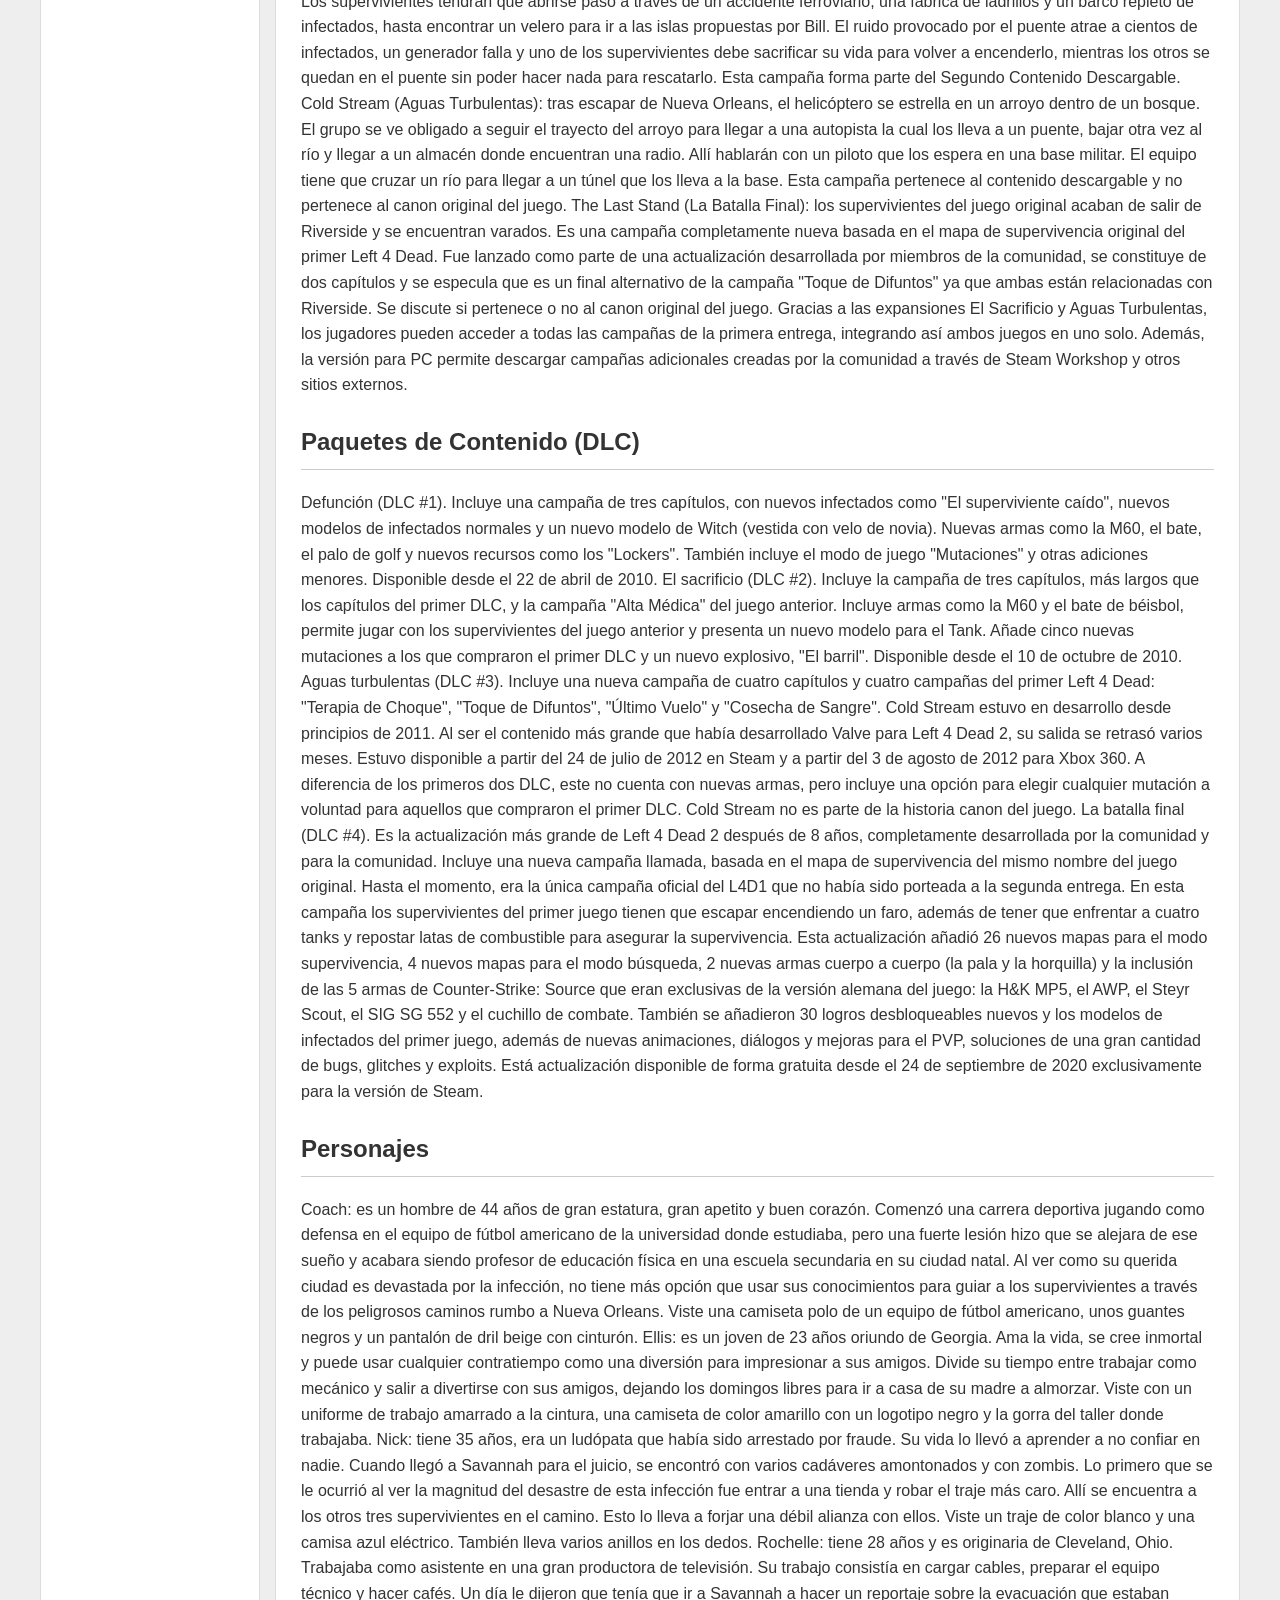
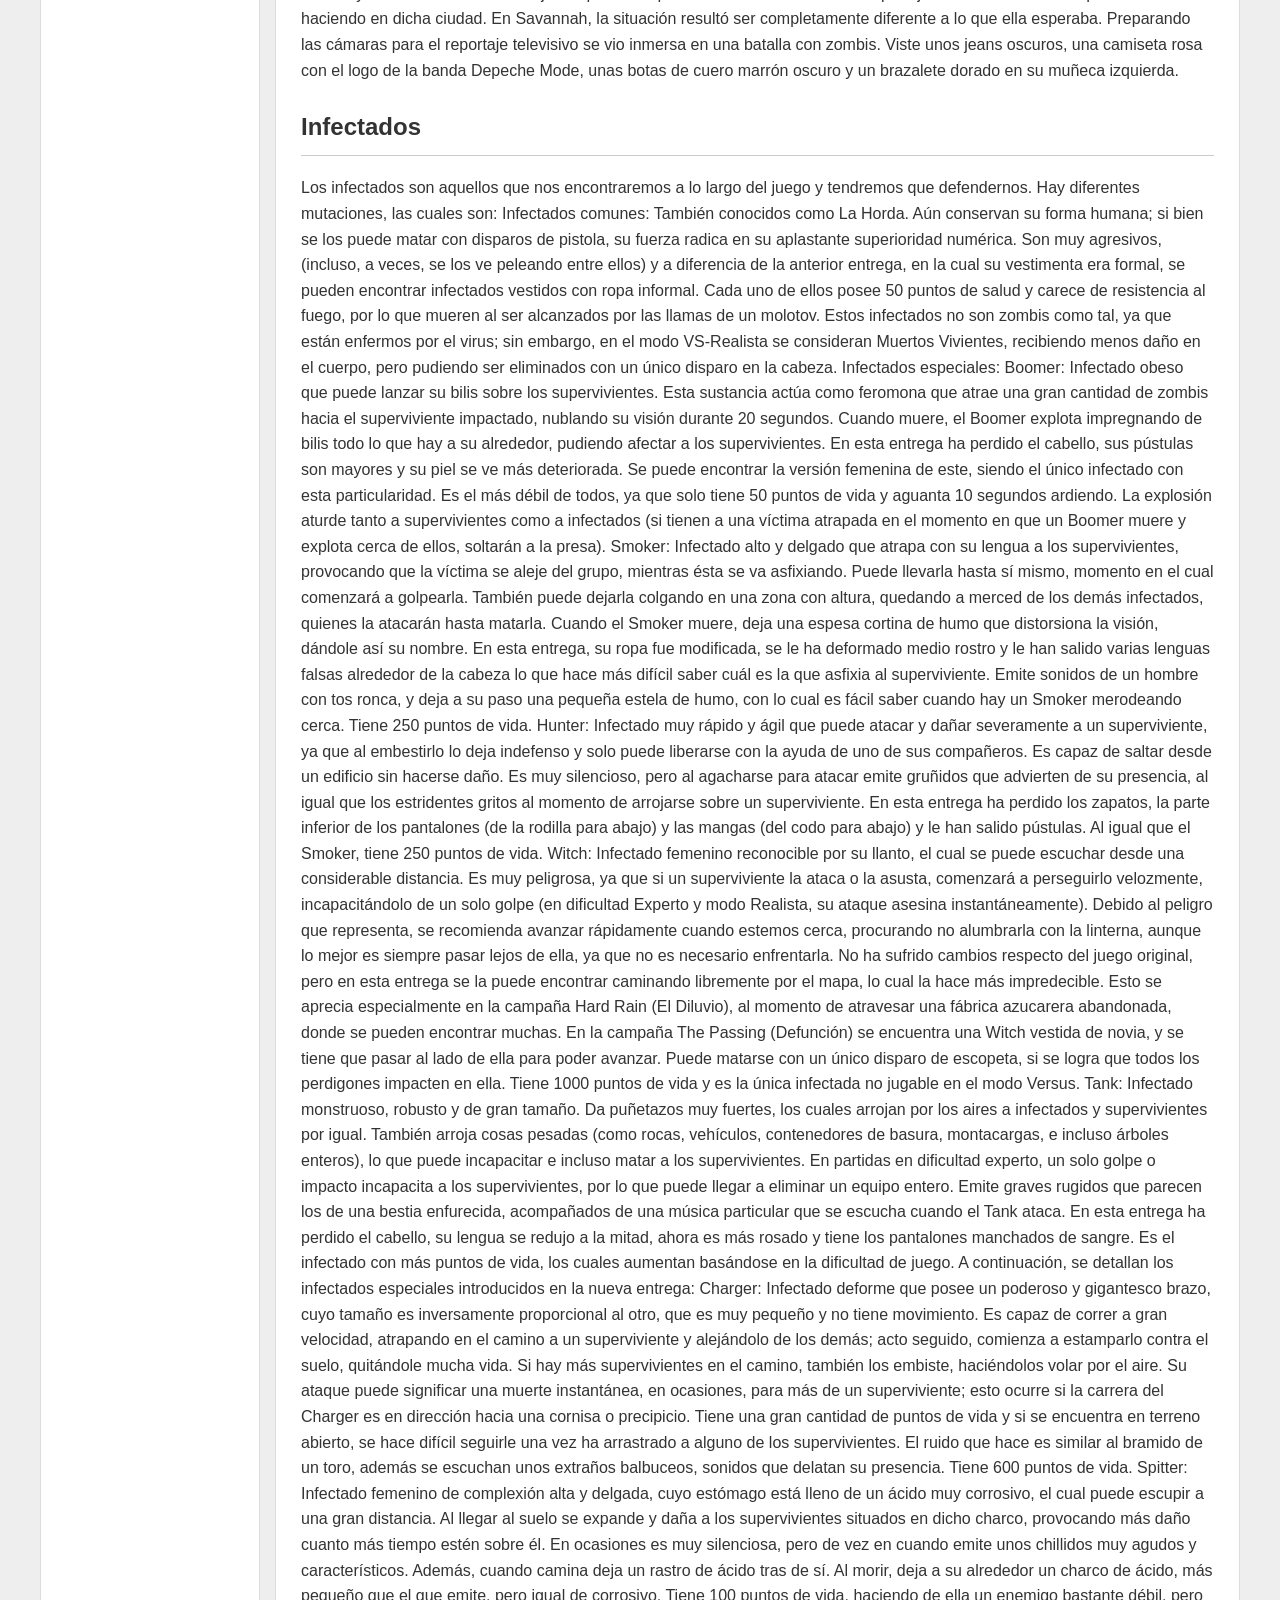
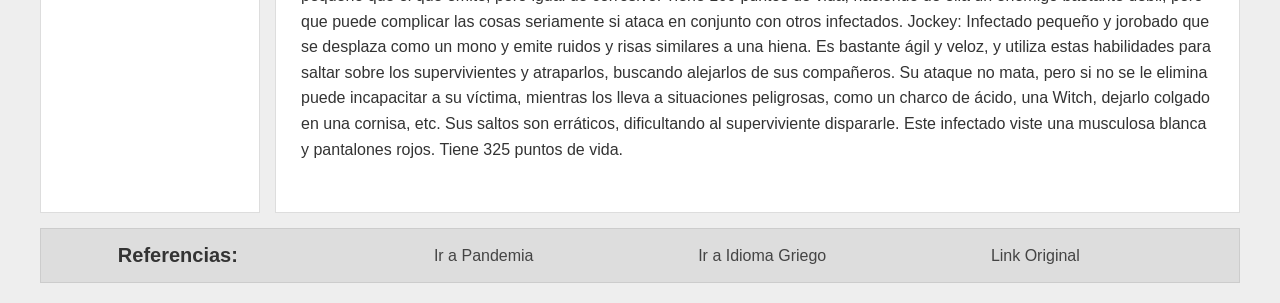
==== commit 2aa84528: "agrego el panel de apariencias" ====
--- a/index.html
+++ b/index.html
@@ -22,6 +22,28 @@
 
             <ul id="lista-indice">
             </ul>
+
+            <section class="panel-apariencia">
+                <h2>Apariencia</h2>
+
+                <button type="button" id="boton-modo">
+                    Modo oscuro
+                </button>
+
+                <h3>Tamaño del texto</h3>
+
+                <button type="button" id="boton-pequeno">
+                    Pequeño
+                </button>
+
+                <button type="button" id="boton-estandar" class="seleccionado">
+                    Estándar
+                </button>
+
+                <button type="button" id="boton-grande">
+                    Grande
+                </button>
+            </section>
         </aside>
 
         <main>
--- a/style.css
+++ b/style.css
@@ -153,4 +153,76 @@
 
 footer a:hover {
     text-decoration: underline;
+}
+
+
+
+/*Funcionalidad 2*/
+.panel-apariencia {
+    margin-top: 20px;
+}
+
+.panel-apariencia button {
+    margin: 4px;
+    padding: 6px 10px;
+    cursor: pointer;
+}
+
+.panel-apariencia .seleccionado {
+    background-color: #555;
+    color: white;
+}
+
+/*modo oscuro*/
+body.oscuro {
+    background-color: #222;
+    color: #eee;
+}
+
+body.oscuro .contenedor-wiki {
+    background-color: #222;
+    color: #eee;
+}
+
+body.oscuro .contenedor-wiki header,
+body.oscuro .contenedor-wiki aside,
+body.oscuro .contenedor-wiki main,
+body.oscuro .contenedor-wiki footer,
+body.oscuro h1,
+body.oscuro h2,
+body.oscuro h3 {
+    background-color: #333;
+    color: #eee;
+}
+
+body.oscuro a {
+    color: #8ab4f8;
+}
+
+/*tamaños del texto*/
+main.texto-pequeno p,
+main.texto-pequeno li {
+    font-size: 0.8em;
+}
+
+main.texto-pequeno h2 {
+    font-size: 1.4em;
+}
+
+main.texto-estandar p,
+main.texto-estandar li {
+    font-size: 1em;
+}
+
+main.texto-estandar h2 {
+    font-size: 1.6em;
+}
+
+main.texto-grande p,
+main.texto-grande li {
+    font-size: 1.2em;
+}
+
+main.texto-grande h2 {
+    font-size: 1.8em;
 }
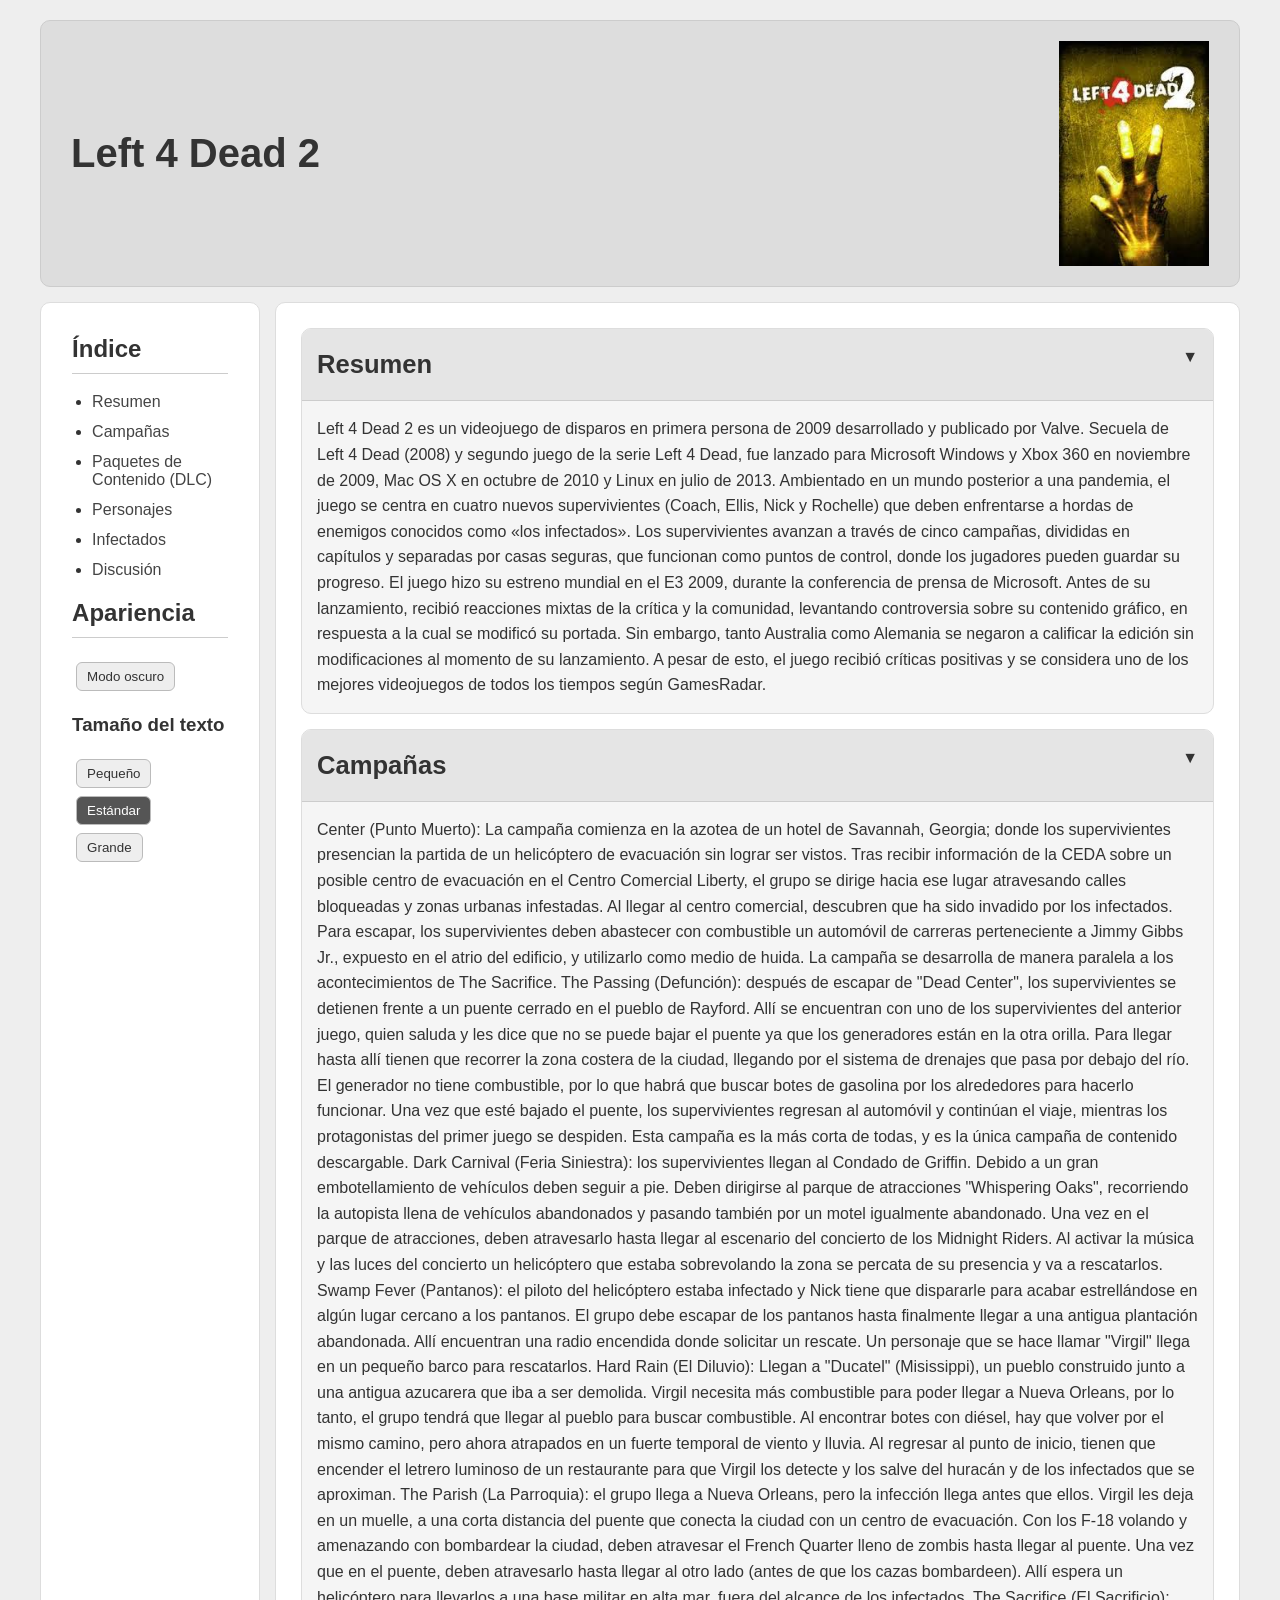
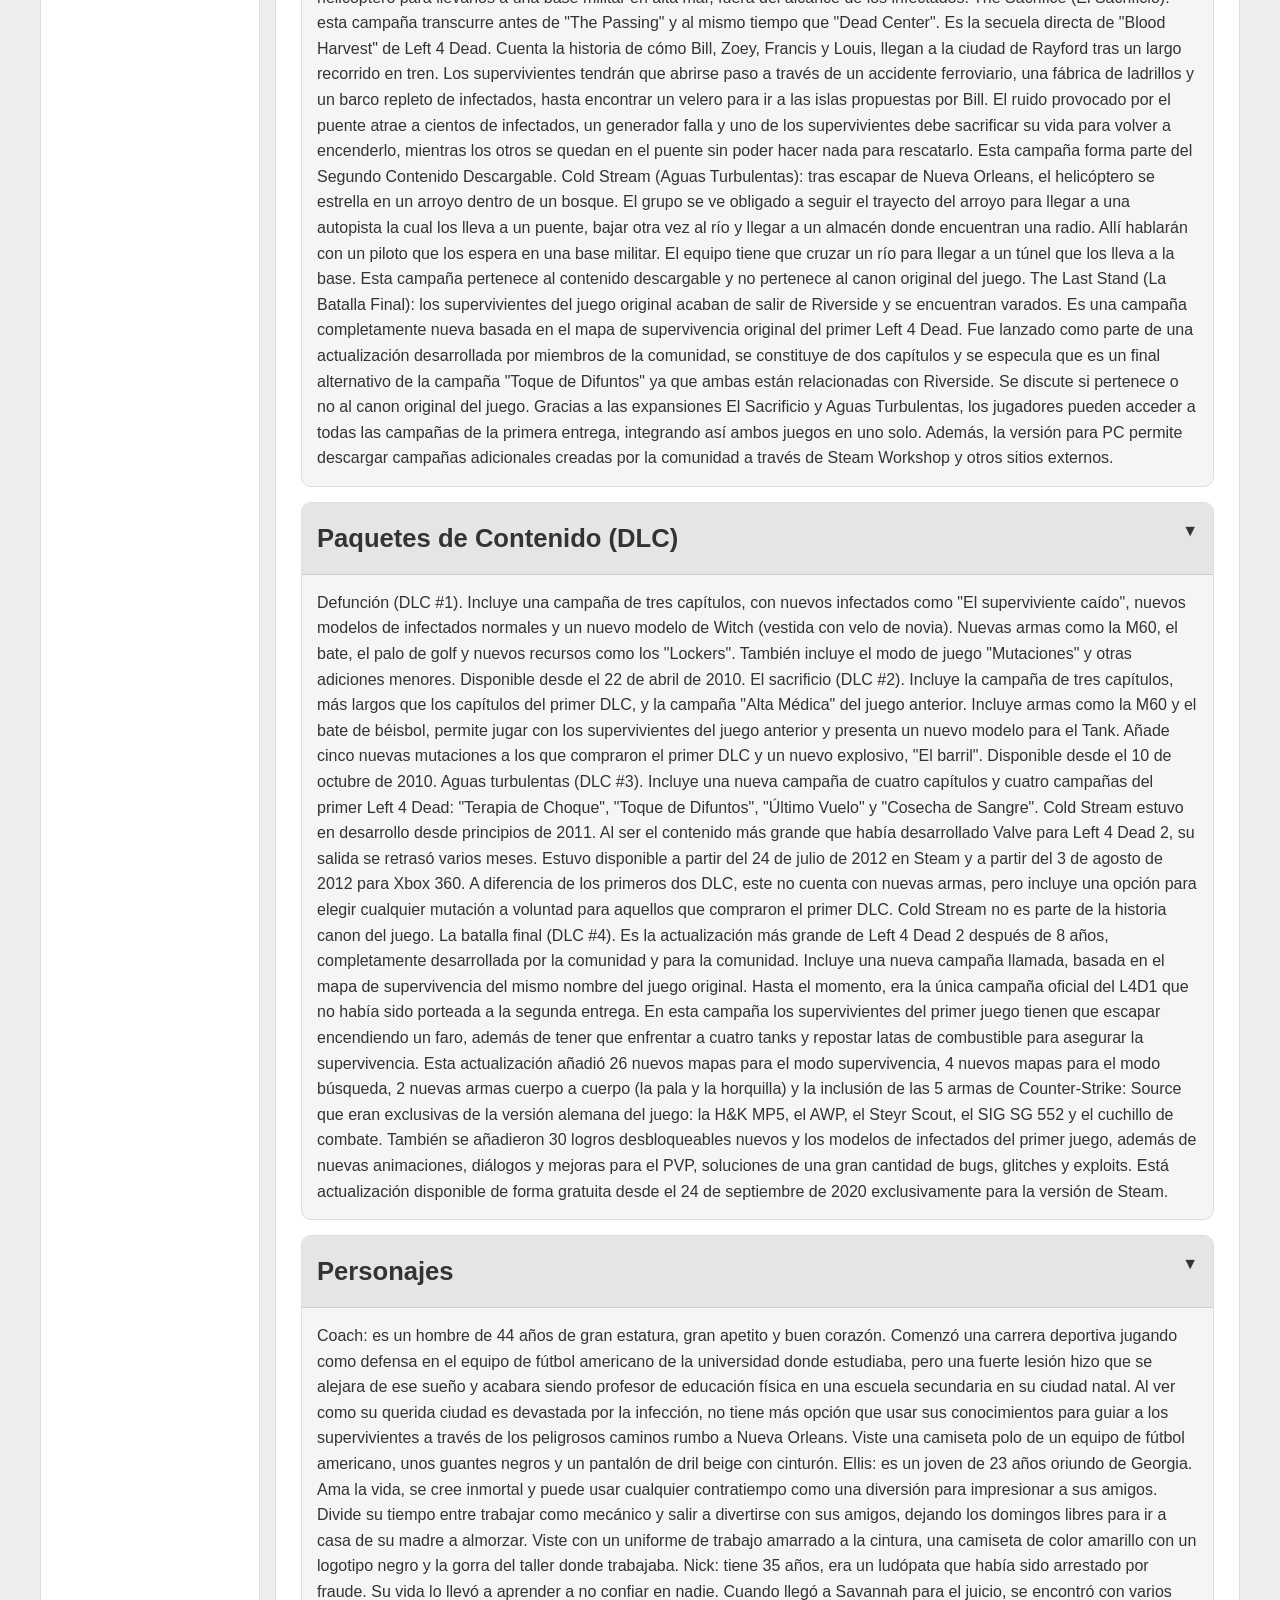
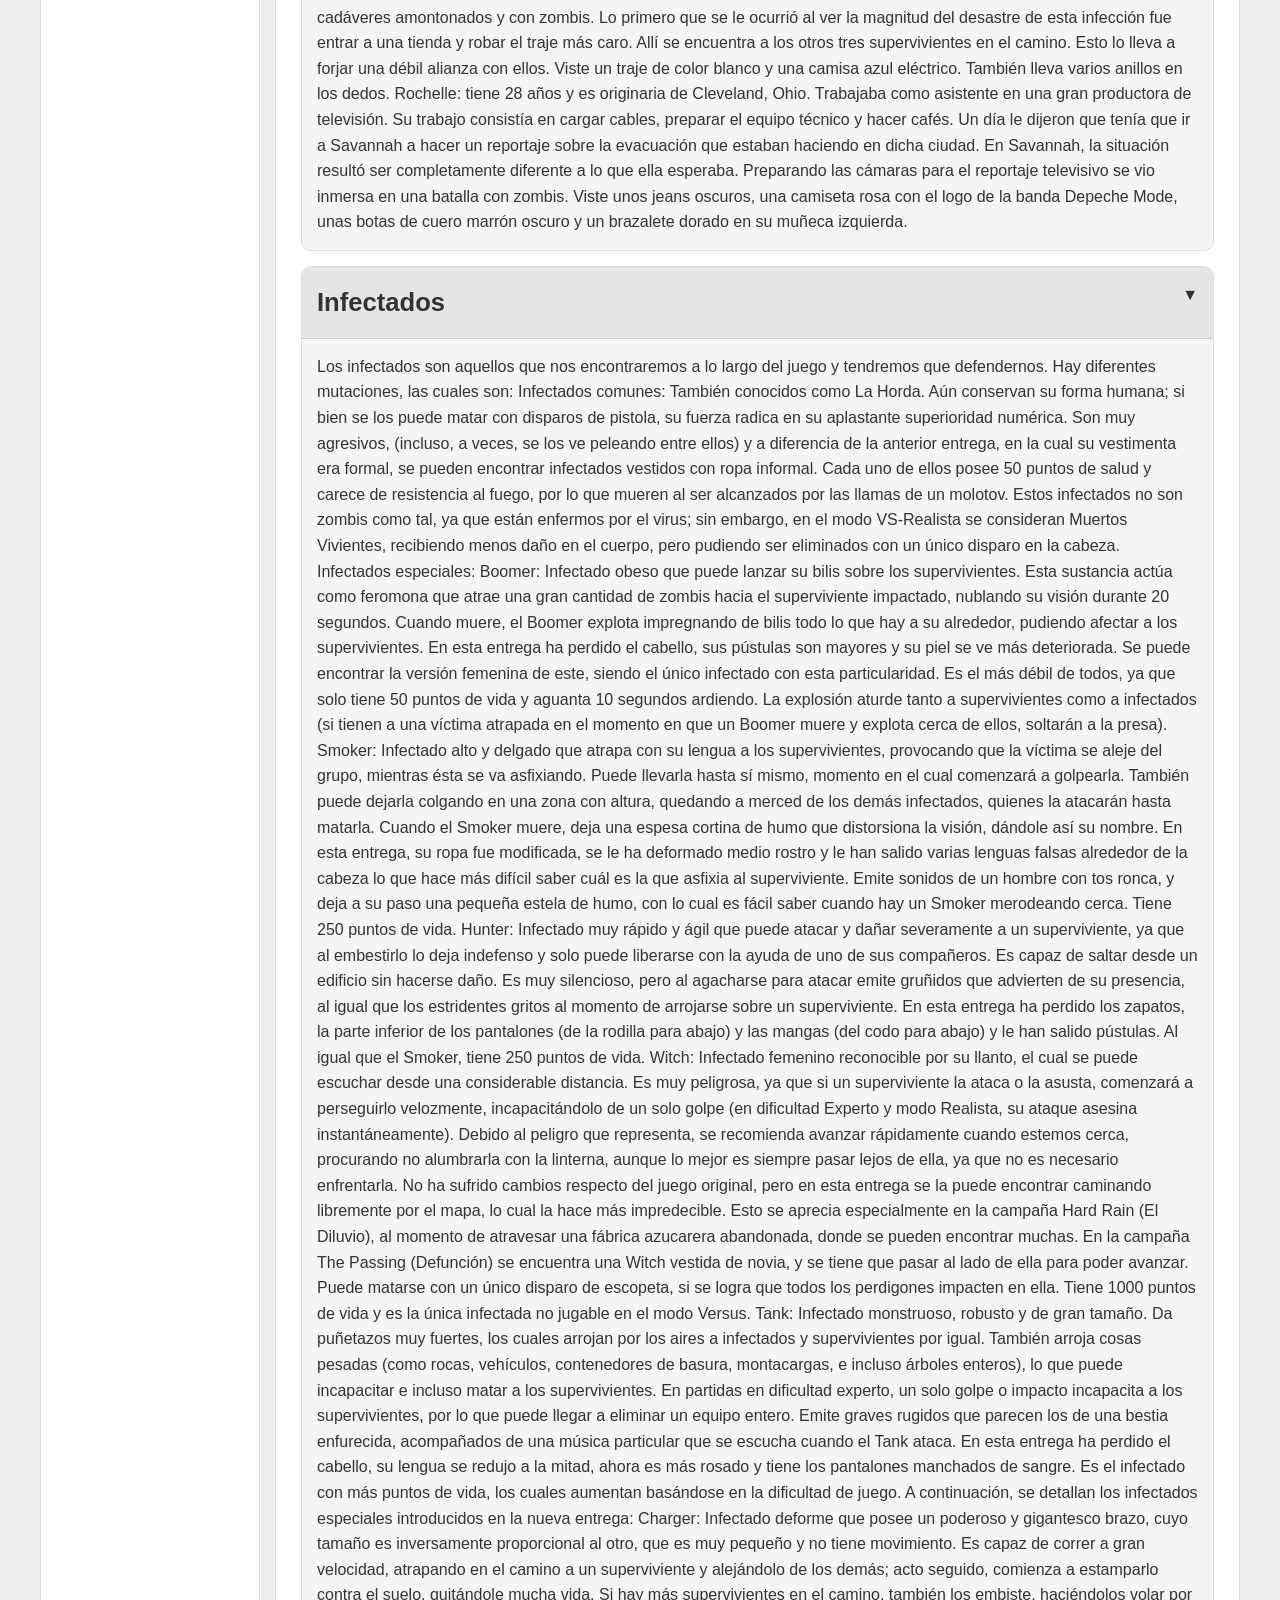
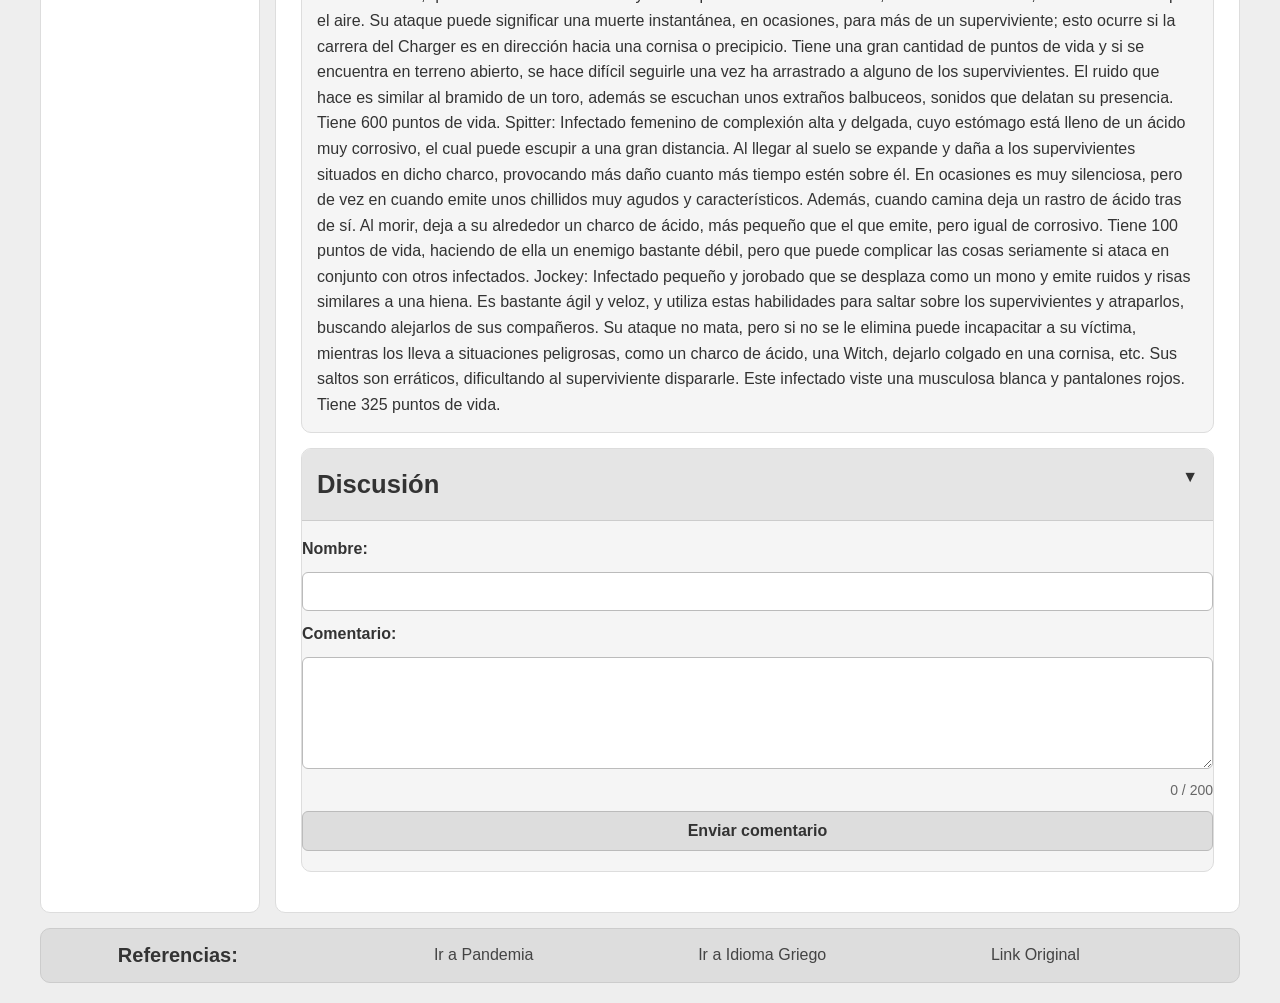
==== commit b19fa66a: "agrego el apartado de discusion y comentarios" ====
--- a/index.html
+++ b/index.html
@@ -312,7 +312,26 @@
                 musculosa blanca y pantalones rojos. Tiene 325 puntos de vida.
             </p>
             </section>
-            
+
+            <section>
+                <h2 id="discusion">Discusión</h2>
+                <form id="formulario-comentarios">
+
+                    <label for="nombre-comentario">Nombre:</label>
+                    <input type="text" id="nombre-comentario" maxlength="33">
+
+                    <label for="texto-comentario">Comentario:</label>
+                    <textarea id="texto-comentario" maxlength="200"></textarea>
+
+                    <p id="contador-caracteres">0 / 200</p>
+
+                    <button type="submit">Enviar comentario</button>
+
+                </form>
+                <p id="aviso-comentarios"></p>
+                <ul id="lista-comentarios">
+                </ul>
+            </section>
         </main>
 
         <footer>
--- a/style.css
+++ b/style.css
@@ -171,6 +171,24 @@
 .panel-apariencia .seleccionado {
     background-color: #555;
     color: white;
+}
+
+.panel-apariencia button {
+    margin: 4px;
+    padding: 6px 10px;
+    cursor: pointer;
+    border: 1px solid #bbb;
+    border-radius: 6px;
+    background-color: #eee;
+    color: #333;
+}
+
+.panel-apariencia button:hover {
+    background-color: #ddd;
+}
+
+.panel-apariencia .seleccionado:hover {
+    background-color: #444;
 }
 
 /*modo oscuro*/
@@ -196,12 +214,44 @@
 }
 
 body.oscuro a {
-    color: #8ab4f8;
+    color: #eee;
+}
+
+body.oscuro .panel-apariencia button:hover {
+    background-color: #555;
+}
+
+body.oscuro .panel-apariencia .seleccionado:hover {
+    background-color: #ddd;
+}
+
+body.oscuro .panel-apariencia button {
+    background-color: #444;
+    color: white;
+    border-color: #666;
+}
+
+body.oscuro .panel-apariencia .seleccionado {
+    background-color: #eee;
+    color: #222;
 }
 
 /*tamaños del texto*/
+main h2 {
+    font-size: 1.6em;
+}
+
+main p,
+main li,
+main label,
+main button {
+    font-size: 1em;
+}
+
 main.texto-pequeno p,
-main.texto-pequeno li {
+main.texto-pequeno li,
+main.texto-pequeno label,
+main.texto-pequeno button {
     font-size: 0.8em;
 }
 
@@ -210,7 +260,9 @@
 }
 
 main.texto-estandar p,
-main.texto-estandar li {
+main.texto-estandar li,
+main.texto-estandar label,
+main.texto-estandar button {
     font-size: 1em;
 }
 
@@ -219,10 +271,228 @@
 }
 
 main.texto-grande p,
-main.texto-grande li {
+main.texto-grande li,
+main.texto-grande label,
+main.texto-grande button {
     font-size: 1.2em;
 }
 
 main.texto-grande h2 {
     font-size: 1.8em;
-}+}
+
+
+
+/*Funcionalidad 3*/
+main section {
+    background-color: #f5f5f5;
+    border: 1px solid #ddd;
+    margin-bottom: 15px;
+    overflow: hidden;
+}
+
+main section h2 {
+    cursor: pointer;
+    padding: 15px;
+    margin: 0;
+    background-color: #e5e5e5;
+}
+
+main section h2:hover {
+    background-color: #d5d5d5;
+}
+
+main section h2::after {
+    content: " ▼";
+    float: right;
+    font-size: 16px;
+}
+
+main section.plegada h2::after {
+    content: " ▶";
+}
+
+main section p,
+main section ul,
+main section ol,
+main section img {
+    margin: 15px;
+}
+
+main section.plegada p,
+main section.plegada ul,
+main section.plegada ol,
+main section.plegada img {
+    display: none;
+}
+
+body.oscuro main section {
+    background-color: #252525;
+    border-color: #444;
+    color: #eee;
+}
+
+body.oscuro main section h2 {
+    background-color: #353535;
+    color: #eee;
+}
+
+body.oscuro main section h2:hover {
+    background-color: #454545;
+}
+
+header,
+aside,
+main,
+footer,
+.panel-apariencia,
+main section {
+    border-radius: 10px;
+}
+
+main section.plegada #formulario-comentarios,
+main section.plegada #aviso-comentarios {
+    display: none;
+}
+
+
+
+/*Funcionalidad 4*/
+#formulario-comentarios {
+    display: flex;
+    flex-direction: column;
+    gap: 10px;
+    margin-top: 15px;
+}
+
+#formulario-comentarios label {
+    font-weight: bold;
+}
+
+#formulario-comentarios input,
+#formulario-comentarios textarea {
+    padding: 10px;
+    border: 1px solid #bbb;
+    border-radius: 6px;
+    background-color: #ffffff;
+    color: #333333;
+    font-family: sans-serif;
+    font-size: 15px;
+}
+
+#formulario-comentarios input:focus,
+#formulario-comentarios textarea:focus {
+    outline: 2px solid #999999;
+}
+
+#texto-comentario {
+    resize: vertical;
+    min-height: 90px;
+}
+
+#formulario-comentarios button {
+    padding: 10px;
+    border: 1px solid #bbb;
+    border-radius: 6px;
+    background-color: #dddddd;
+    color: #333333;
+    cursor: pointer;
+    font-weight: bold;
+}
+
+#formulario-comentarios button:hover {
+    background-color: #cccccc;
+}
+
+#contador-caracteres {
+    margin: 0;
+    color: #666666;
+    font-size: 14px;
+    text-align: right;
+}
+
+#aviso-comentarios {
+    color: #b3261e;
+    font-weight: bold;
+}
+
+.error {
+    border: 2px solid #b3261e !important;
+    background-color: #fff0f0 !important;
+}
+
+#lista-comentarios {
+    padding: 0;
+    margin-top: 20px;
+    list-style: none;
+}
+
+#lista-comentarios li {
+    margin-bottom: 12px;
+    padding: 15px;
+    background-color: #f5f5f5;
+    border: 1px solid #dddddd;
+    border-radius: 8px;
+}
+
+#lista-comentarios strong {
+    display: block;
+    margin-bottom: 8px;
+    color: #333333;
+    overflow-wrap: anywhere;
+}
+
+#lista-comentarios p {
+    margin: 0 0 12px 0;
+    overflow-wrap: anywhere;
+}
+
+.boton-borrar-comentario {
+    padding: 6px 12px;
+    border: 1px solid #bbb;
+    border-radius: 5px;
+    background-color: #e5e5e5;
+    color: #333333;
+    cursor: pointer;
+}
+
+.boton-borrar-comentario:hover {
+    background-color: #cccccc;
+}
+
+body.oscuro #formulario-comentarios input,
+body.oscuro #formulario-comentarios textarea {
+    background-color: #252525;
+    color: #eeeeee;
+    border-color: #666666;
+}
+
+body.oscuro #formulario-comentarios button,
+body.oscuro .boton-borrar-comentario {
+    background-color: #444444;
+    color: #eeeeee;
+    border-color: #666666;
+}
+
+body.oscuro #formulario-comentarios button:hover,
+body.oscuro .boton-borrar-comentario:hover {
+    background-color: #555555;
+}
+
+body.oscuro #contador-caracteres {
+    color: #bbbbbb;
+}
+
+body.oscuro #lista-comentarios li {
+    background-color: #303030;
+    border-color: #555555;
+}
+
+body.oscuro #lista-comentarios strong {
+    color: #eeeeee;
+}
+
+body.oscuro .error {
+    background-color: #442222 !important;
+    border-color: #ff7777 !important;
+}
